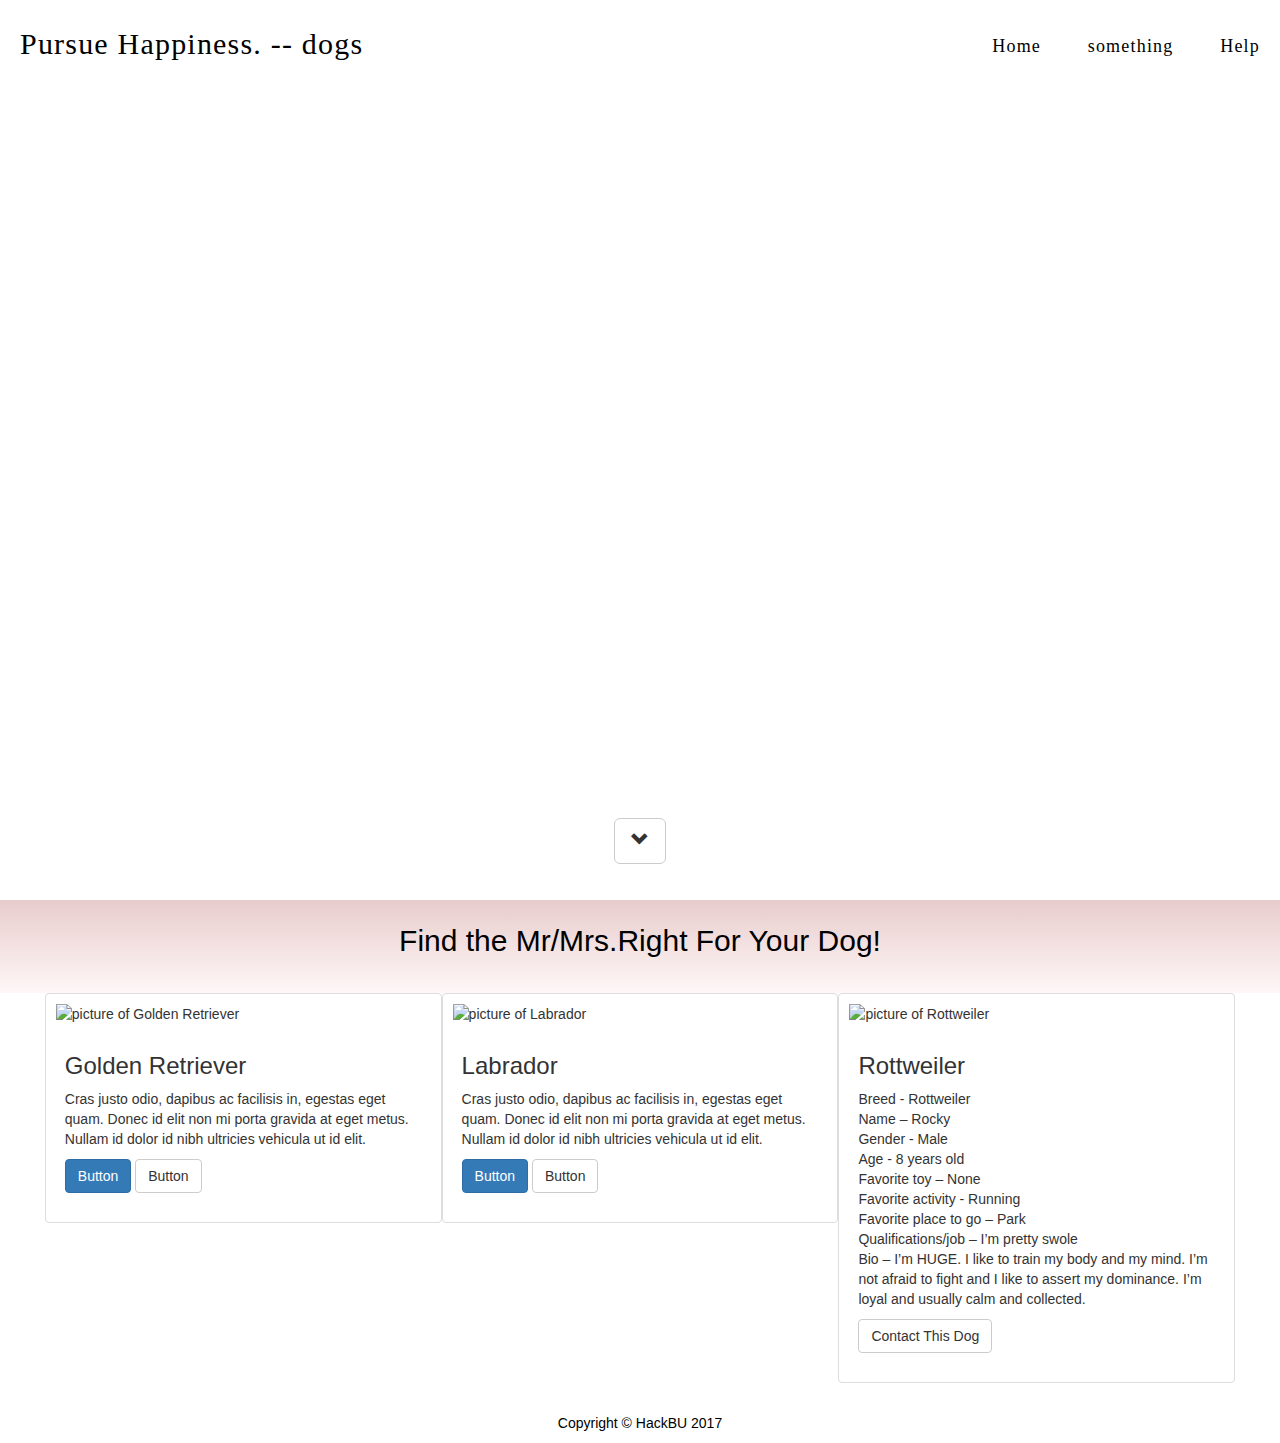
==== index.html @ c229ebac "modified" ====
<!DOCTYPE html>
<html lang="en">

<head>
	<meta http-equiv="X-UA-Compatible" content="IE=edge">
	<meta charset="utf-8">
	<meta name="viewport" content="width=device-width, initial-scale=1.0">
	<title>Dog</title>
	<meta name="description" content="Mating sites for dogs.">

	<link rel="stylesheet" href="main.css">

	<!-- Latest compiled and minified CSS -->
	<link rel="stylesheet" href="https://maxcdn.bootstrapcdn.com/bootstrap/3.3.7/css/bootstrap.min.css" integrity="sha384-BVYiiSIFeK1dGmJRAkycuHAHRg32OmUcww7on3RYdg4Va+PmSTsz/K68vbdEjh4u" crossorigin="anonymous">

	<!-- Optional theme -->
	<link rel="stylesheet" href="https://maxcdn.bootstrapcdn.com/bootstrap/3.3.7/css/bootstrap-theme.min.css" integrity="sha384-rHyoN1iRsVXV4nD0JutlnGaslCJuC7uwjduW9SVrLvRYooPp2bWYgmgJQIXwl/Sp" crossorigin="anonymous">

</head>

<body>
	<header class="header">
		<p class="subtitle">Pursue Happiness. -- dogs</p>

		<nav class="site-nav">
			<div class="links">
				<a href="#" class="page-link">Home</a>
				<a href="#" class="page-link">something</a>
				<a href="#" class="page-link">Help</a>
			</div>
		</nav>
		<div style="clear: both;"></div>

		<div class="empty"> </div>

		<div class="text-center but">
			<a href="#dogContent">
				<button type="button" class="btn btn-default btn-lg" aria-label="Left Align">
					<span class="glyphicon glyphicon-chevron-down"></span>
				</button>
			</a>

		</div>

	</header>


	<div class="center-transition">
		<p>Find the Mr/Mrs.Right For Your Dog!</p>
	</div>

	<div class="container-fluid" id="dogContent">
		<ul class="row list-style">
			<li class="col-sm-4 col-md-4 thumbnail">
				<img src="http://cubits.org/pets/pics/2010-02-17/mom2goldens/08da16.jpg" alt="picture of Golden Retriever">
				<div class="caption">
					<h3>Golden Retriever</h3>
					<p>Cras justo odio, dapibus ac facilisis in, egestas eget quam. Donec id elit non mi porta gravida at eget metus. Nullam id dolor id nibh ultricies vehicula ut id elit.</p>
					<p><a href="#" class="btn btn-primary" role="button">Button</a> <a href="#" class="btn btn-default" role="button">Button</a></p>
				</div>
			</li>

			<li class="col-sm-4 col-md-4 thumbnail">
				<img src="http://www.perrosamigos.com/Uploads/perrosamigos.com/ImagenesGrandes/perros-labrador-retriever.jpg" alt="picture of Labrador">
				<div class="caption">
					<h3>Labrador</h3>
					<p>Cras justo odio, dapibus ac facilisis in, egestas eget quam. Donec id elit non mi porta gravida at eget metus. Nullam id dolor id nibh ultricies vehicula ut id elit.</p>
					<p><a href="#" class="btn btn-primary" role="button">Button</a> <a href="#" class="btn btn-default" role="button">Button</a></p>
				</div>
			</li>

			<li class="col-sm-4 col-md-4 thumbnail">
				<img src="https://www.rover.com/blog/wp-content/uploads/2014/07/rottweiler_puppy.jpg" alt="picture of Rottweiler">
				<div class="caption">
					<h3>Rottweiler</h3>
					<p>Breed - Rottweiler
						<br> Name – Rocky
						<br> Gender - Male
						<br> Age - 8 years old
						<br> Favorite toy – None
						<br> Favorite activity - Running
						<br> Favorite place to go – Park
						<br> Qualifications/job – I’m pretty swole
						<br> Bio – I’m HUGE. I like to train my body and my mind. I’m not afraid to fight and I like to assert my dominance. I’m loyal and usually calm and collected.
					</p>
					<p><a href="#" class="btn btn-default" role="button">Contact This Dog</a></p>
				</div>
			</li>
		</ul>
	</div>






	<footer class="site-footer">
		<p>Copyright © HackBU 2017</p>
	</footer>




	<!-- Latest compiled and minified JavaScript -->
	<script src="https://maxcdn.bootstrapcdn.com/bootstrap/3.3.7/js/bootstrap.min.js" integrity="sha384-Tc5IQib027qvyjSMfHjOMaLkfuWVxZxUPnCJA7l2mCWNIpG9mGCD8wGNIcPD7Txa" crossorigin="anonymous"></script>
</body>

</html>
---- main.css ----
* {
    box-sizing: border-box;
}

header {
	background-image: url("assets/dog_background.jpg");
	height: 100vh;
	background-size: cover;
	max-width: 100%;
	max-height: auto;
}

.subtitle {
	font-family: helvectica;
	padding: 0px 0px 0px 20px;
	float: left;
	font-size: 30px;
	color: #000;
	letter-spacing: 1.2px;
	line-height: 88px;
}

.site-nav {
	font-size: 24px;
	float: right;
	line-height: 88px;
}

.site-nav .page-link {
	font-family: helvectica;
	margin: 20px;
	font-size: 18px;
	color: #000;
	letter-spacing: 1.2px;
}
.empty {
	height: 80vh;
}


.center-transition {
	max-width: 100%;
	padding: 20px;
	background: #e8cccc;
	/* For browsers that do not support gradients */
	background: -webkit-linear-gradient(#e8cccc, #fff7f7);
	/* For Safari 5.1 to 6.0 */
	background: -o-linear-gradient(#e8cccc, #fff7f7);
	/* For Opera 11.1 to 12.0 */
	background: -moz-linear-gradient(#e8cccc, #fff7f7);
	/* For Firefox 3.6 to 15 */
	background: linear-gradient(#e8cccc, #fff7f7);
	/* Standard syntax */
}

.center-transition p {
	font-family: helvetica;
	text-align: center;
	font-size: 30px;
	color: #000;
}

.list-style {
	list-style: none;
	padding: 0;
}
.list-style li {
	padding: 10px;
}

#dogContent {
	margin: auto;
	max-width: 93%;
}




.site-footer p {
	color: #000;
	text-align: center;
}
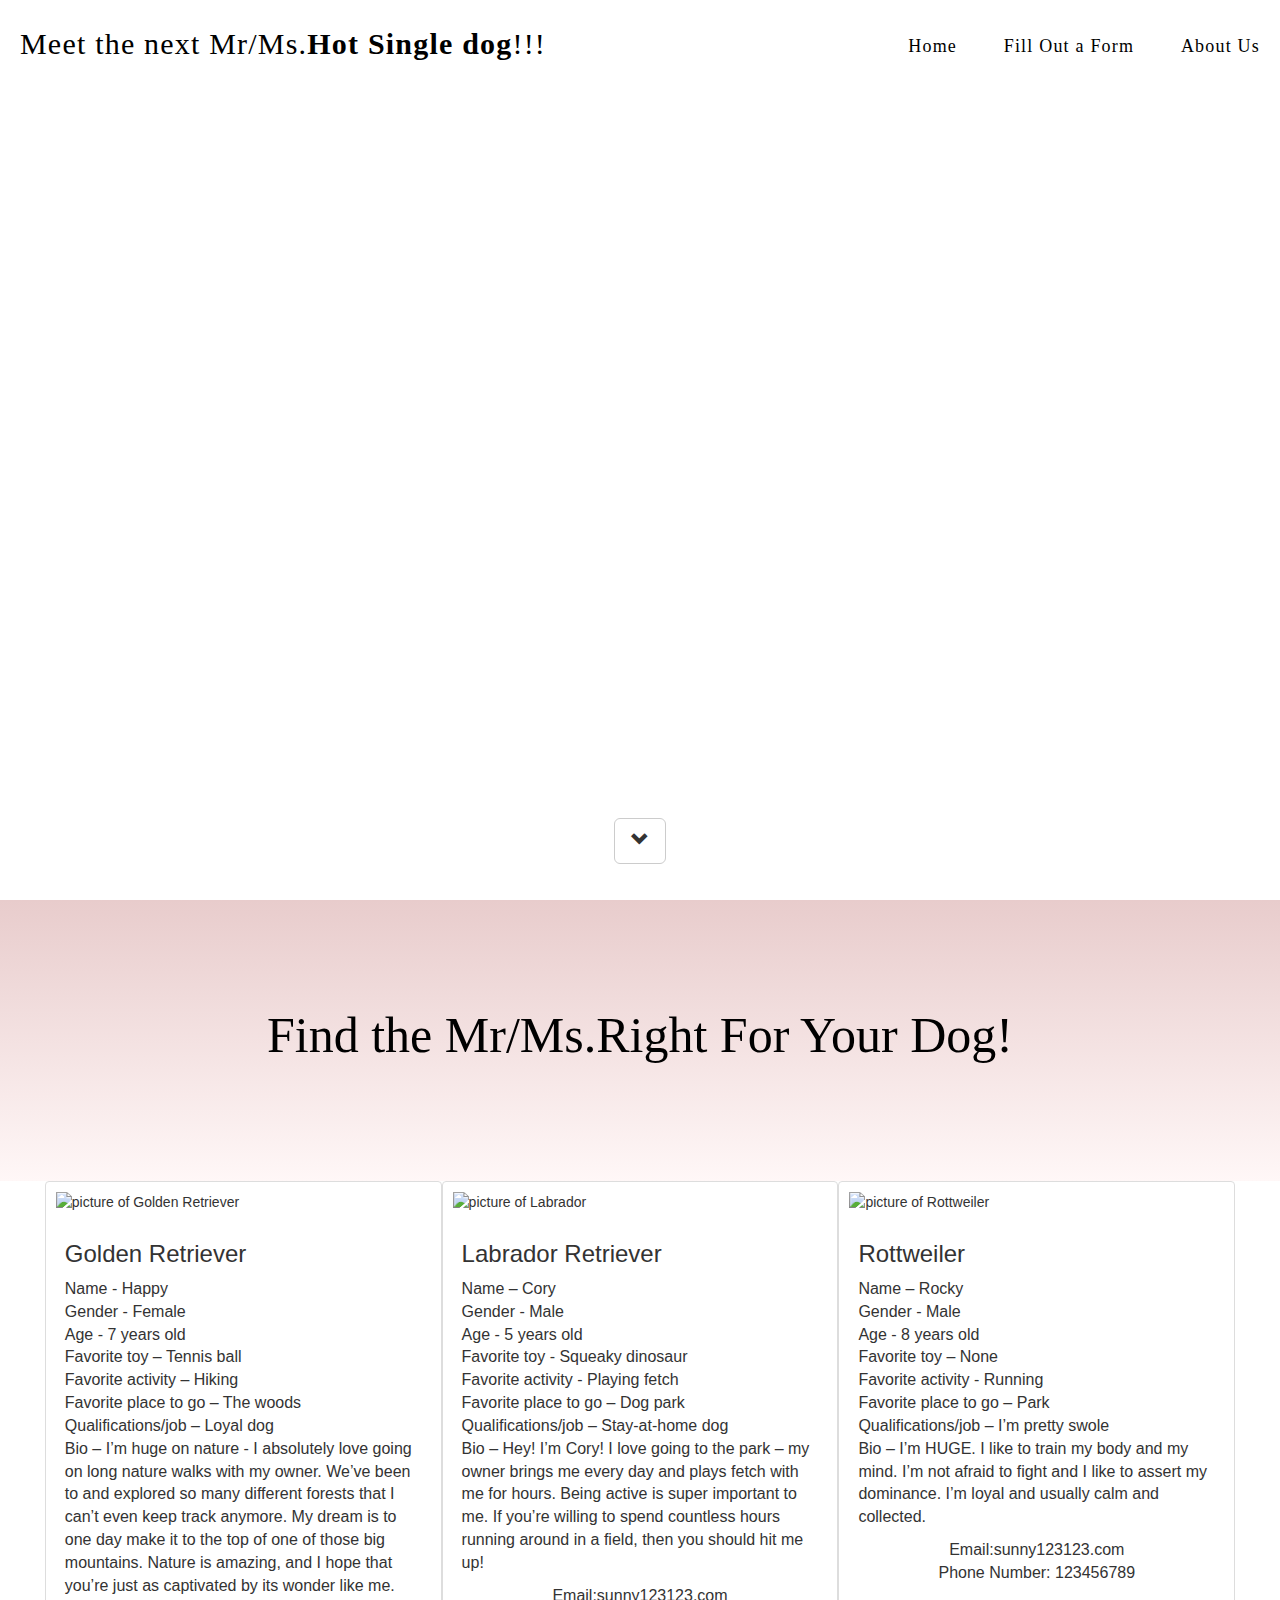
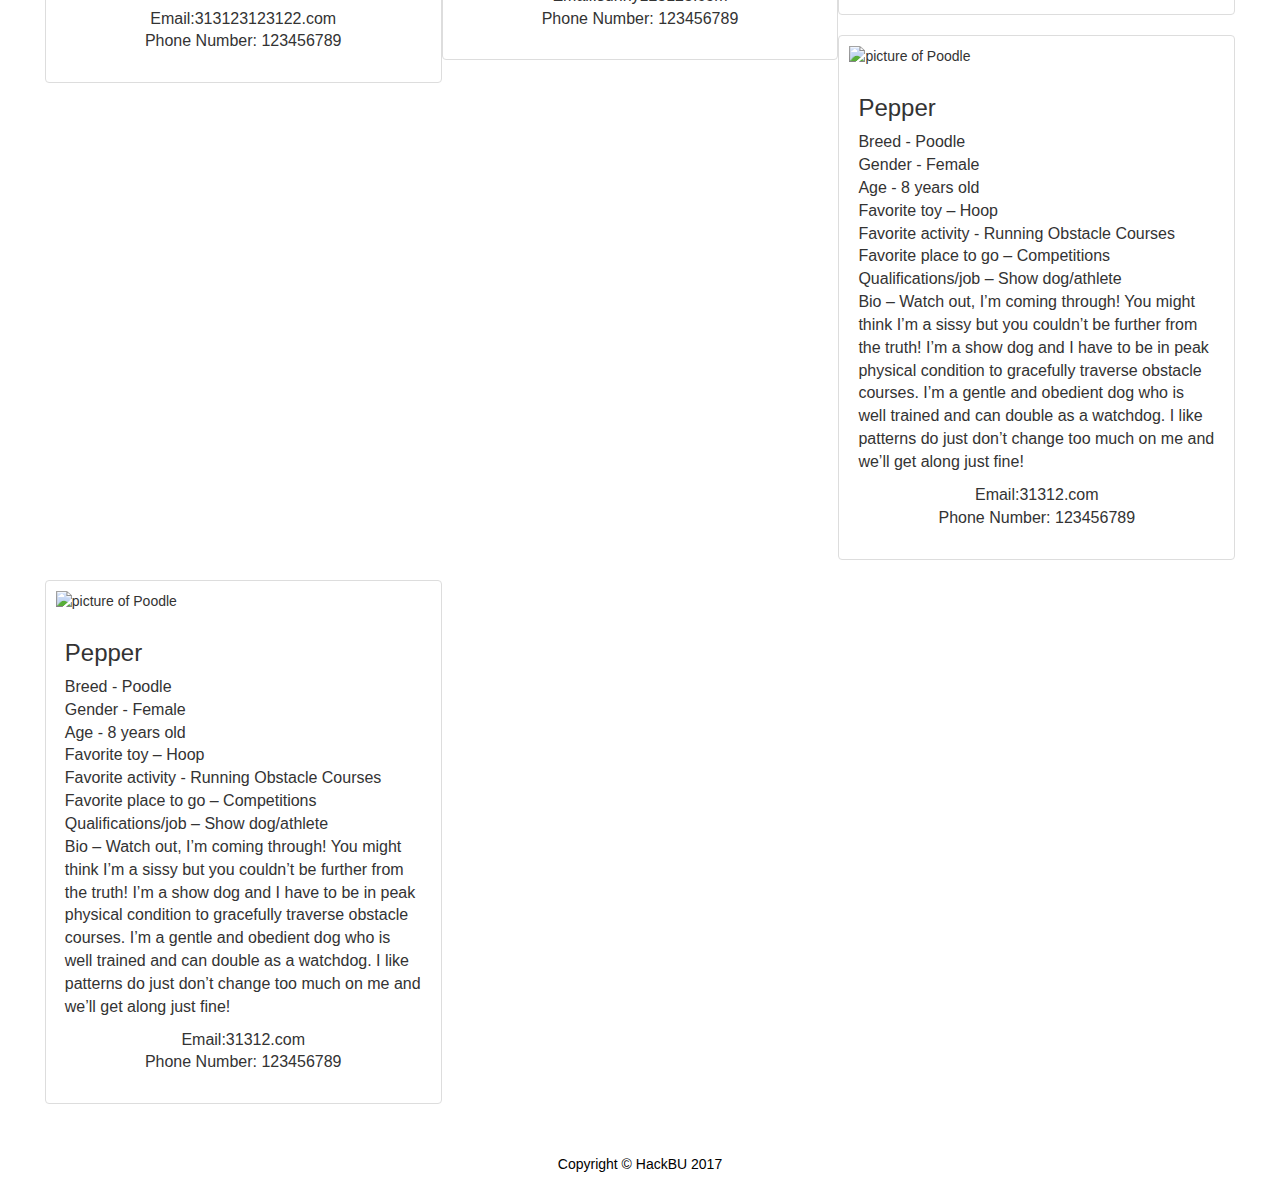
==== commit 795defd6: "form and about us" ====
--- a/index.html
+++ b/index.html
@@ -20,16 +20,16 @@
 
 <body>
 	<header class="header">
-		<p class="subtitle">Pursue Happiness. -- dogs</p>
-
+	<p class="subtitle">Meet the next Mr/Ms.<strong>Hot Single dog</strong>!!!</p>
 		<nav class="site-nav">
 			<div class="links">
 				<a href="#" class="page-link">Home</a>
-				<a href="#" class="page-link">something</a>
-				<a href="#" class="page-link">Help</a>
+				<a href="form.html" class="page-link">Fill Out a Form</a>
+				<a href="about.html" class="page-link">About Us</a>
 			</div>
 		</nav>
 		<div style="clear: both;"></div>
+		
 
 		<div class="empty"> </div>
 
@@ -46,7 +46,7 @@
 
 
 	<div class="center-transition">
-		<p>Find the Mr/Mrs.Right For Your Dog!</p>
+		<p>Find the Mr/Ms.Right For Your Dog!</p>
 	</div>
 
 	<div class="container-fluid" id="dogContent">
@@ -55,17 +55,40 @@
 				<img src="http://cubits.org/pets/pics/2010-02-17/mom2goldens/08da16.jpg" alt="picture of Golden Retriever">
 				<div class="caption">
 					<h3>Golden Retriever</h3>
-					<p>Cras justo odio, dapibus ac facilisis in, egestas eget quam. Donec id elit non mi porta gravida at eget metus. Nullam id dolor id nibh ultricies vehicula ut id elit.</p>
-					<p><a href="#" class="btn btn-primary" role="button">Button</a> <a href="#" class="btn btn-default" role="button">Button</a></p>
+					<p>Name - Happy <br>
+					Gender - Female <br>
+					Age - 7 years old <br>
+					Favorite toy – Tennis ball <br>
+					Favorite activity – Hiking <br>
+					Favorite place to go – The woods <br>
+					Qualifications/job – Loyal dog <br>
+					Bio – I’m huge on nature - I absolutely love going on long nature walks with my owner.  We’ve been to and explored so many different forests that I can’t even keep track anymore.  My dream is to one day make it to the top of one of those big mountains.  Nature is amazing, and I hope that you’re just as captivated by its wonder like me. <br>
+					</p>
+					<p class="contactInfo">
+						Email:313123123122.com <br>
+						Phone Number: 123456789 <br>
+					</p>
+
 				</div>
 			</li>
 
 			<li class="col-sm-4 col-md-4 thumbnail">
 				<img src="http://www.perrosamigos.com/Uploads/perrosamigos.com/ImagenesGrandes/perros-labrador-retriever.jpg" alt="picture of Labrador">
 				<div class="caption">
-					<h3>Labrador</h3>
-					<p>Cras justo odio, dapibus ac facilisis in, egestas eget quam. Donec id elit non mi porta gravida at eget metus. Nullam id dolor id nibh ultricies vehicula ut id elit.</p>
-					<p><a href="#" class="btn btn-primary" role="button">Button</a> <a href="#" class="btn btn-default" role="button">Button</a></p>
+					<h3>Labrador Retriever</h3>
+					<p>Name – Cory <br>
+					Gender - Male <br>
+					Age - 5 years old <br>
+					Favorite toy - Squeaky dinosaur <br>
+					Favorite activity - Playing fetch <br>
+					Favorite place to go – Dog park <br>
+					Qualifications/job – Stay-at-home dog <br>
+					Bio – Hey!  I’m Cory!  I love going to the park – my owner brings me every day and plays fetch with me for hours.  Being active is super important to me.  If you’re willing to spend countless hours running around in a field, then you should hit me up! <br>
+					</p>
+					<p class="contactInfo">
+						Email:sunny123123.com <br>
+						Phone Number: 123456789 <br>
+					</p>
 				</div>
 			</li>
 
@@ -73,19 +96,67 @@
 				<img src="https://www.rover.com/blog/wp-content/uploads/2014/07/rottweiler_puppy.jpg" alt="picture of Rottweiler">
 				<div class="caption">
 					<h3>Rottweiler</h3>
-					<p>Breed - Rottweiler
-						<br> Name – Rocky
-						<br> Gender - Male
-						<br> Age - 8 years old
-						<br> Favorite toy – None
-						<br> Favorite activity - Running
-						<br> Favorite place to go – Park
-						<br> Qualifications/job – I’m pretty swole
-						<br> Bio – I’m HUGE. I like to train my body and my mind. I’m not afraid to fight and I like to assert my dominance. I’m loyal and usually calm and collected.
+
+					<p>Name – Rocky <br>
+					Gender - Male <br>
+					Age - 8 years old <br>
+					Favorite toy – None <br>
+					Favorite activity - Running <br>
+					Favorite place to go – Park <br>
+					Qualifications/job – I’m pretty swole <br>
+					Bio – I’m HUGE. I like to train my body and my mind. I’m not afraid to fight and I like to assert my dominance. I’m loyal and usually calm and collected. <br>
 					</p>
-					<p><a href="#" class="btn btn-default" role="button">Contact This Dog</a></p>
+					
+					<p class="contactInfo">
+						Email:sunny123123.com <br>
+						Phone Number: 123456789 <br>
+					</p>
+				</div>
+				
+			</li>
+			
+			<li class="col-sm-4 col-md-4 thumbnail">
+				<img src="https://s-media-cache-ak0.pinimg.com/originals/1d/28/1f/1d281f063d6969f267375cc4100c6e5c.jpg" alt="picture of Poodle">
+				<div class="caption">
+					<h3>Pepper</h3>
+					<p>	Breed - Poodle <br>
+					Gender - Female <br>
+					Age - 8 years old <br>
+					Favorite toy – Hoop <br>
+					Favorite activity - Running Obstacle Courses <br>
+					Favorite place to go – Competitions <br>
+					Qualifications/job – Show dog/athlete <br>
+					Bio – Watch out, I’m coming through! You might think I’m a sissy but you couldn’t be further from the truth! I’m a show dog and I have to be in peak physical condition to gracefully traverse obstacle courses. I’m a gentle and obedient dog who is well trained and can double as a watchdog. I like patterns do just don’t change too much on me and we’ll get along just fine!
+					</p>
+					<p class="contactInfo">
+						Email:31312.com <br>
+						Phone Number: 123456789 <br>
+					</p>
+				
 				</div>
 			</li>
+			
+						<li class="col-sm-4 col-md-4 thumbnail">
+				<img src="https://s-media-cache-ak0.pinimg.com/originals/1d/28/1f/1d281f063d6969f267375cc4100c6e5c.jpg" alt="picture of Poodle">
+				<div class="caption">
+					<h3>Pepper</h3>
+					<p>	Breed - Poodle <br>
+					Gender - Female <br>
+					Age - 8 years old <br>
+					Favorite toy – Hoop <br>
+					Favorite activity - Running Obstacle Courses <br>
+					Favorite place to go – Competitions <br>
+					Qualifications/job – Show dog/athlete <br>
+					Bio – Watch out, I’m coming through! You might think I’m a sissy but you couldn’t be further from the truth! I’m a show dog and I have to be in peak physical condition to gracefully traverse obstacle courses. I’m a gentle and obedient dog who is well trained and can double as a watchdog. I like patterns do just don’t change too much on me and we’ll get along just fine!
+					</p>
+					<p class="contactInfo">
+						Email:31312.com <br>
+						Phone Number: 123456789 <br>
+					</p>
+				</div>
+			</li>
+			
+			
 		</ul>
 	</div>
 
@@ -99,10 +170,8 @@
 	</footer>
 
 
-
-
 	<!-- Latest compiled and minified JavaScript -->
 	<script src="https://maxcdn.bootstrapcdn.com/bootstrap/3.3.7/js/bootstrap.min.js" integrity="sha384-Tc5IQib027qvyjSMfHjOMaLkfuWVxZxUPnCJA7l2mCWNIpG9mGCD8wGNIcPD7Txa" crossorigin="anonymous"></script>
 </body>
 
-</html>+</html>
--- a/main.css
+++ b/main.css
@@ -40,7 +40,7 @@
 
 .center-transition {
 	max-width: 100%;
-	padding: 20px;
+	padding: 100px;
 	background: #e8cccc;
 	/* For browsers that do not support gradients */
 	background: -webkit-linear-gradient(#e8cccc, #fff7f7);
@@ -54,9 +54,9 @@
 }
 
 .center-transition p {
-	font-family: helvetica;
+	font-family: helvectica;
 	text-align: center;
-	font-size: 30px;
+	font-size: 50px;
 	color: #000;
 }
 
@@ -72,11 +72,18 @@
 	margin: auto;
 	max-width: 93%;
 }
+.caption p{
+	font-size: 16px;
+}
+.contactInfo {
+	text-align: center;
+}
 
 
 
 
 .site-footer p {
+	padding: 20px;
 	color: #000;
 	text-align: center;
 }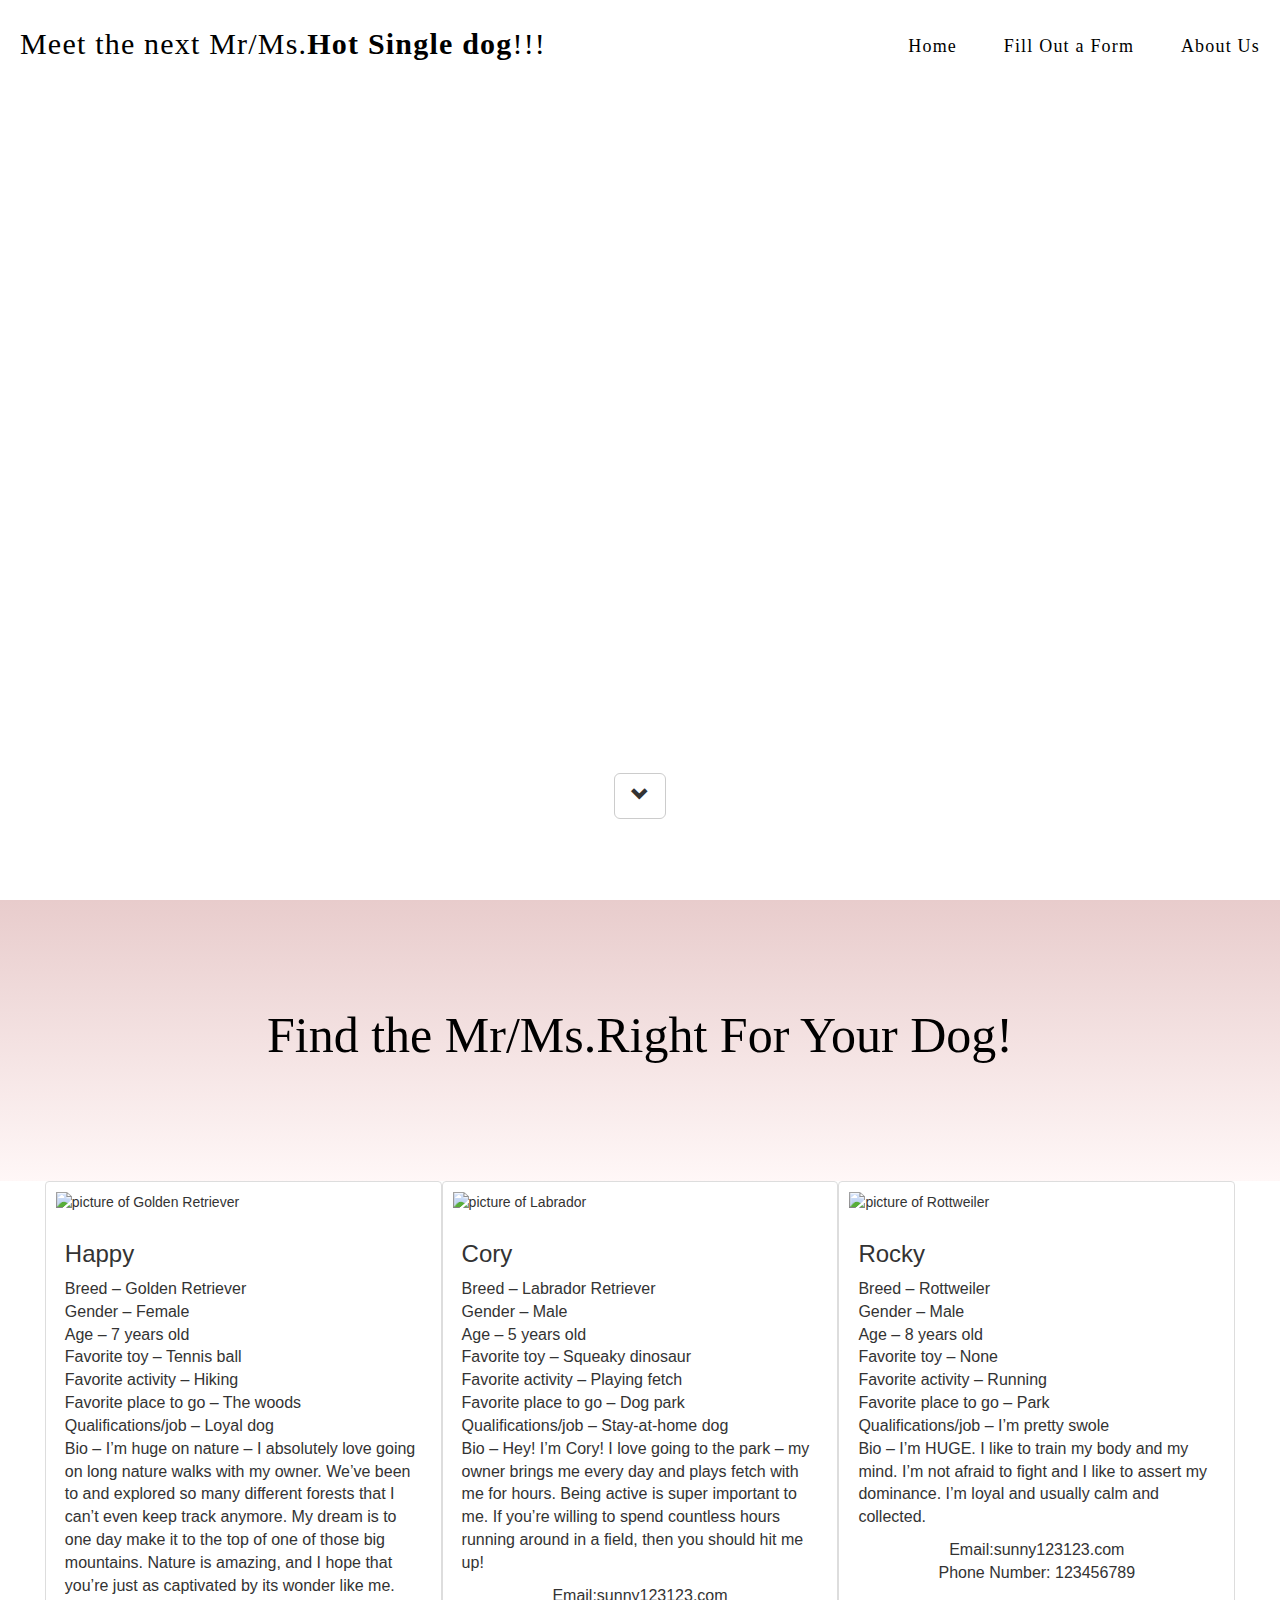
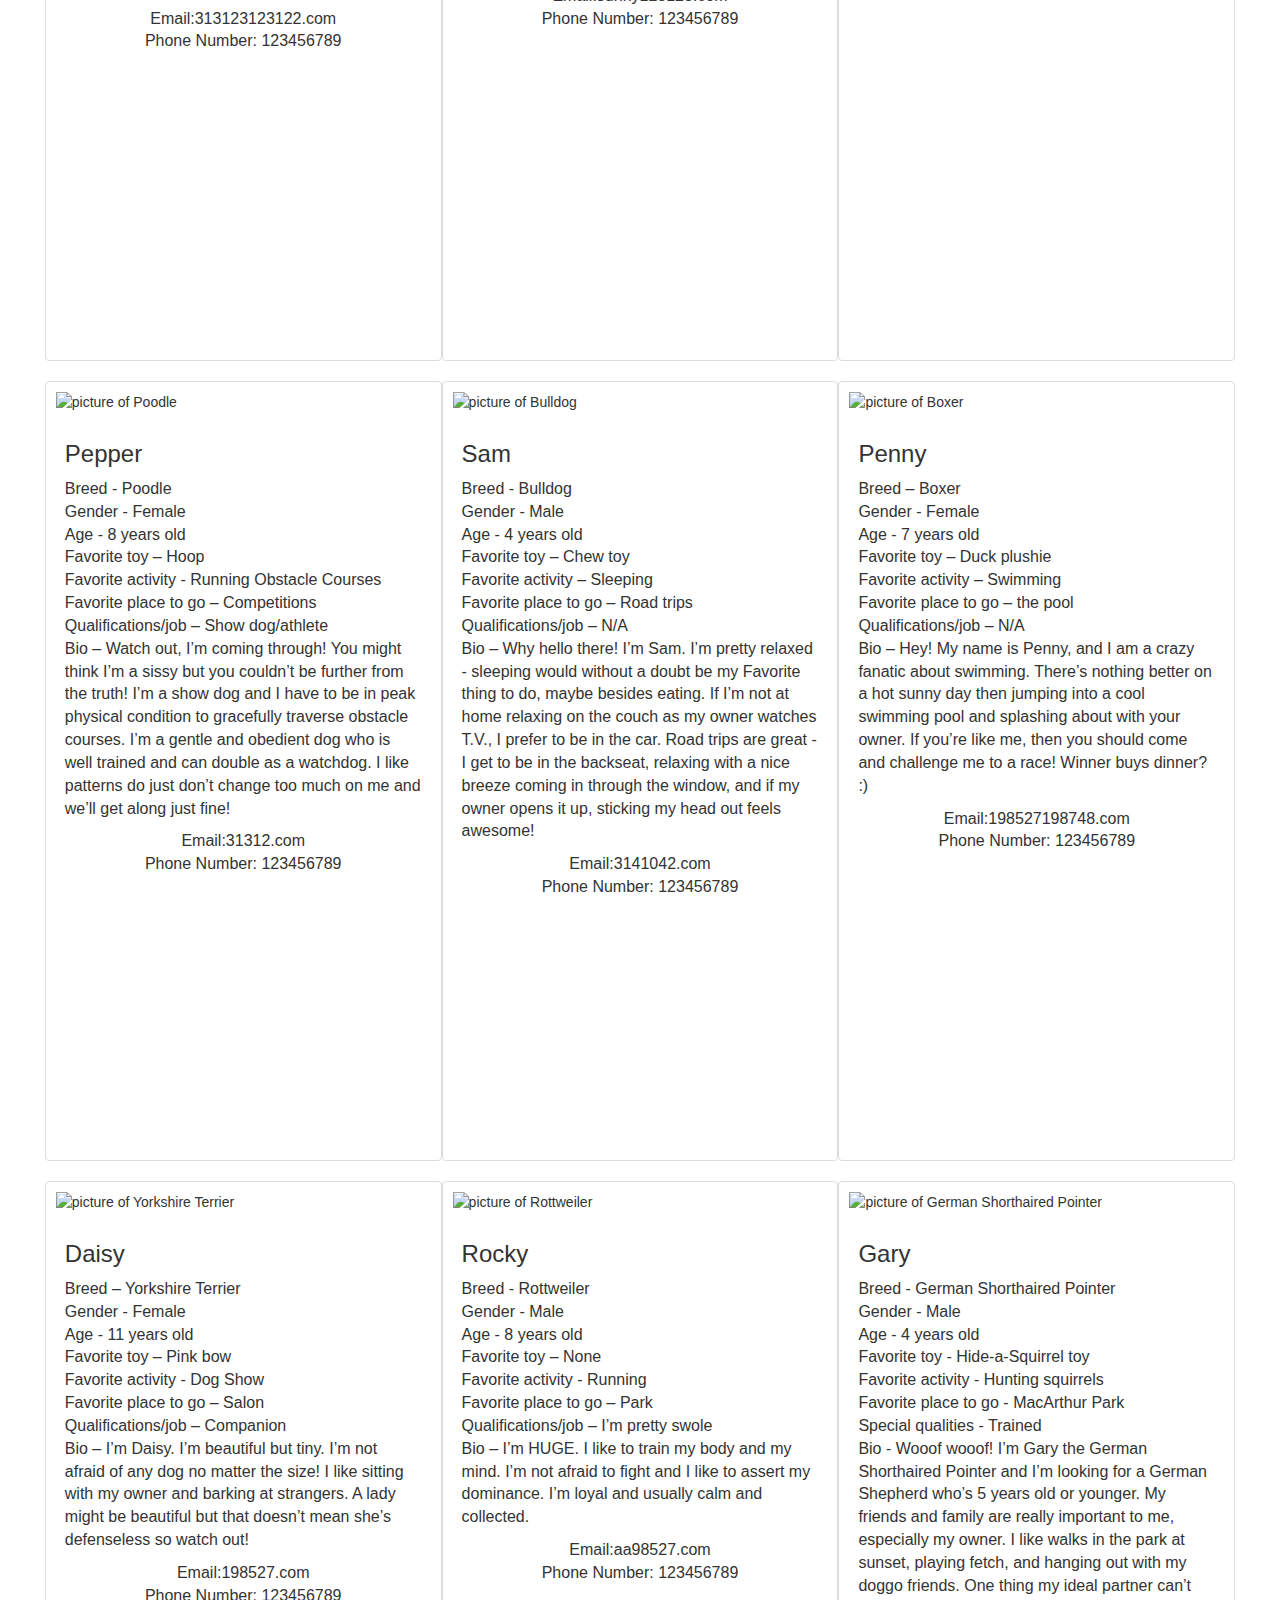
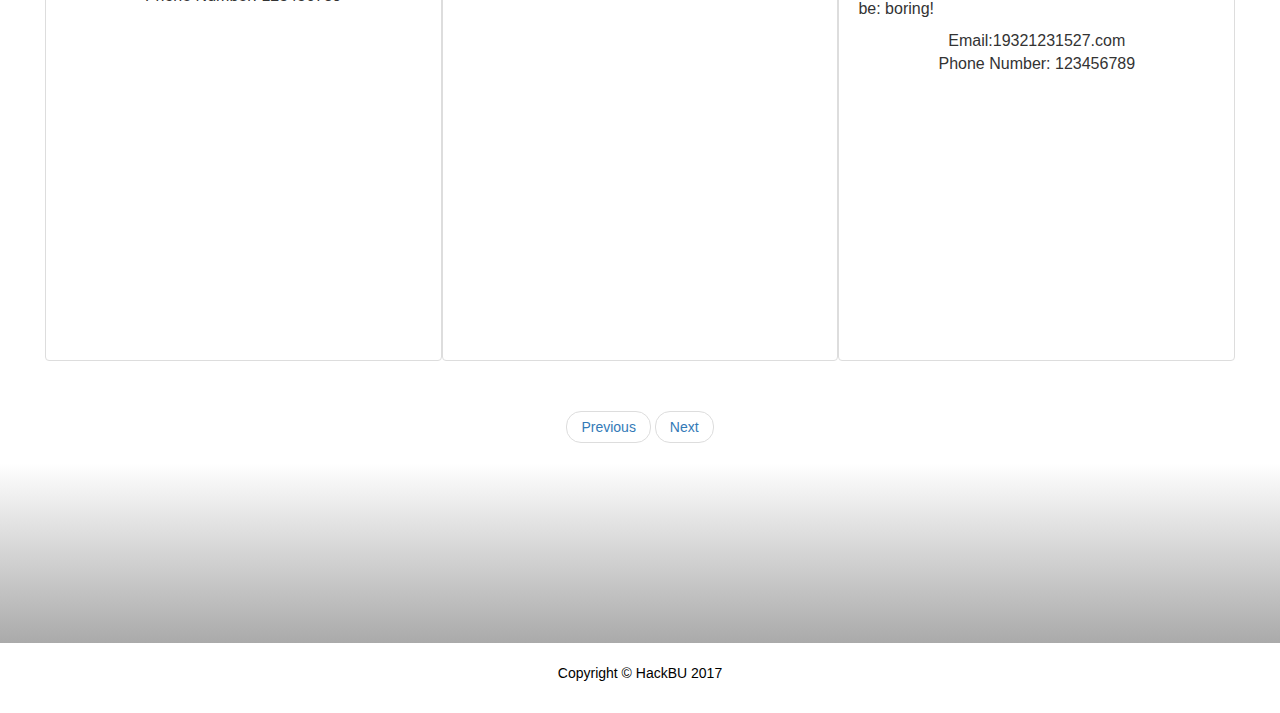
==== commit 11902f67: "1:19" ====
--- a/index.html
+++ b/index.html
@@ -20,7 +20,7 @@
 
 <body>
 	<header class="header">
-	<p class="subtitle">Meet the next Mr/Ms.<strong>Hot Single dog</strong>!!!</p>
+		<p class="subtitle">Meet the next Mr/Ms.<strong>Hot Single dog</strong>!!!</p>
 		<nav class="site-nav">
 			<div class="links">
 				<a href="#" class="page-link">Home</a>
@@ -29,44 +29,46 @@
 			</div>
 		</nav>
 		<div style="clear: both;"></div>
-		
+
 
 		<div class="empty"> </div>
 
 		<div class="text-center but">
-			<a href="#dogContent">
+			<a href="#main_trans">
 				<button type="button" class="btn btn-default btn-lg" aria-label="Left Align">
 					<span class="glyphicon glyphicon-chevron-down"></span>
 				</button>
 			</a>
-
 		</div>
 
 	</header>
 
 
-	<div class="center-transition">
+	<div class="center-transition" id="main_trans">
 		<p>Find the Mr/Ms.Right For Your Dog!</p>
 	</div>
 
 	<div class="container-fluid" id="dogContent">
 		<ul class="row list-style">
-			<li class="col-sm-4 col-md-4 thumbnail">
+			<li class="col-sm-4 col-md-4 
+			thumbnail">
 				<img src="http://cubits.org/pets/pics/2010-02-17/mom2goldens/08da16.jpg" alt="picture of Golden Retriever">
 				<div class="caption">
-					<h3>Golden Retriever</h3>
-					<p>Name - Happy <br>
-					Gender - Female <br>
-					Age - 7 years old <br>
-					Favorite toy – Tennis ball <br>
-					Favorite activity – Hiking <br>
-					Favorite place to go – The woods <br>
-					Qualifications/job – Loyal dog <br>
-					Bio – I’m huge on nature - I absolutely love going on long nature walks with my owner.  We’ve been to and explored so many different forests that I can’t even keep track anymore.  My dream is to one day make it to the top of one of those big mountains.  Nature is amazing, and I hope that you’re just as captivated by its wonder like me. <br>
-					</p>
-					<p class="contactInfo">
-						Email:313123123122.com <br>
-						Phone Number: 123456789 <br>
+					<h3>Happy</h3>
+					<p>Breed – Golden Retriever
+						<br> Gender – Female
+						<br> Age – 7 years old
+						<br> Favorite toy – Tennis ball
+						<br> Favorite activity – Hiking
+						<br> Favorite place to go – The woods
+						<br> Qualifications/job – Loyal dog
+						<br> Bio – I’m huge on nature – I absolutely love going on long nature walks with my owner. We’ve been to and explored so many different forests that I can’t even keep track anymore. My dream is to one day make it to the top of one of those big mountains. Nature is amazing, and I hope that you’re just as captivated by its wonder like me.
+						<br>
+					</p>
+					<p class="contactInfo">
+						Email:313123123122.com
+						<br> Phone Number: 123456789
+						<br>
 					</p>
 
 				</div>
@@ -75,19 +77,21 @@
 			<li class="col-sm-4 col-md-4 thumbnail">
 				<img src="http://www.perrosamigos.com/Uploads/perrosamigos.com/ImagenesGrandes/perros-labrador-retriever.jpg" alt="picture of Labrador">
 				<div class="caption">
-					<h3>Labrador Retriever</h3>
-					<p>Name – Cory <br>
-					Gender - Male <br>
-					Age - 5 years old <br>
-					Favorite toy - Squeaky dinosaur <br>
-					Favorite activity - Playing fetch <br>
-					Favorite place to go – Dog park <br>
-					Qualifications/job – Stay-at-home dog <br>
-					Bio – Hey!  I’m Cory!  I love going to the park – my owner brings me every day and plays fetch with me for hours.  Being active is super important to me.  If you’re willing to spend countless hours running around in a field, then you should hit me up! <br>
-					</p>
-					<p class="contactInfo">
-						Email:sunny123123.com <br>
-						Phone Number: 123456789 <br>
+					<h3>Cory</h3>
+					<p>Breed – Labrador Retriever
+						<br> Gender – Male
+						<br> Age – 5 years old
+						<br> Favorite toy – Squeaky dinosaur
+						<br> Favorite activity – Playing fetch
+						<br> Favorite place to go – Dog park
+						<br> Qualifications/job – Stay-at-home dog
+						<br> Bio – Hey! I’m Cory! I love going to the park – my owner brings me every day and plays fetch with me for hours. Being active is super important to me. If you’re willing to spend countless hours running around in a field, then you should hit me up!
+						<br>
+					</p>
+					<p class="contactInfo">
+						Email:sunny123123.com
+						<br> Phone Number: 123456789
+						<br>
 					</p>
 				</div>
 			</li>
@@ -95,73 +99,188 @@
 			<li class="col-sm-4 col-md-4 thumbnail">
 				<img src="https://www.rover.com/blog/wp-content/uploads/2014/07/rottweiler_puppy.jpg" alt="picture of Rottweiler">
 				<div class="caption">
-					<h3>Rottweiler</h3>
-
-					<p>Name – Rocky <br>
-					Gender - Male <br>
-					Age - 8 years old <br>
-					Favorite toy – None <br>
-					Favorite activity - Running <br>
-					Favorite place to go – Park <br>
-					Qualifications/job – I’m pretty swole <br>
-					Bio – I’m HUGE. I like to train my body and my mind. I’m not afraid to fight and I like to assert my dominance. I’m loyal and usually calm and collected. <br>
-					</p>
-					
-					<p class="contactInfo">
-						Email:sunny123123.com <br>
-						Phone Number: 123456789 <br>
-					</p>
-				</div>
-				
-			</li>
-			
+					<h3>Rocky</h3>
+					<p>Breed – Rottweiler
+						<br> Gender – Male
+						<br> Age – 8 years old
+						<br> Favorite toy – None
+						<br> Favorite activity – Running
+						<br> Favorite place to go – Park
+						<br> Qualifications/job – I’m pretty swole
+						<br> Bio – I’m HUGE. I like to train my body and my mind. I’m not afraid to fight and I like to assert my dominance. I’m loyal and usually calm and collected.
+						<br>
+					</p>
+
+					<p class="contactInfo">
+						Email:sunny123123.com
+						<br> Phone Number: 123456789
+						<br>
+					</p>
+				</div>
+
+			</li>
+
 			<li class="col-sm-4 col-md-4 thumbnail">
 				<img src="https://s-media-cache-ak0.pinimg.com/originals/1d/28/1f/1d281f063d6969f267375cc4100c6e5c.jpg" alt="picture of Poodle">
 				<div class="caption">
 					<h3>Pepper</h3>
-					<p>	Breed - Poodle <br>
-					Gender - Female <br>
-					Age - 8 years old <br>
-					Favorite toy – Hoop <br>
-					Favorite activity - Running Obstacle Courses <br>
-					Favorite place to go – Competitions <br>
-					Qualifications/job – Show dog/athlete <br>
-					Bio – Watch out, I’m coming through! You might think I’m a sissy but you couldn’t be further from the truth! I’m a show dog and I have to be in peak physical condition to gracefully traverse obstacle courses. I’m a gentle and obedient dog who is well trained and can double as a watchdog. I like patterns do just don’t change too much on me and we’ll get along just fine!
-					</p>
-					<p class="contactInfo">
-						Email:31312.com <br>
-						Phone Number: 123456789 <br>
-					</p>
-				
-				</div>
-			</li>
-			
-						<li class="col-sm-4 col-md-4 thumbnail">
-				<img src="https://s-media-cache-ak0.pinimg.com/originals/1d/28/1f/1d281f063d6969f267375cc4100c6e5c.jpg" alt="picture of Poodle">
-				<div class="caption">
-					<h3>Pepper</h3>
-					<p>	Breed - Poodle <br>
-					Gender - Female <br>
-					Age - 8 years old <br>
-					Favorite toy – Hoop <br>
-					Favorite activity - Running Obstacle Courses <br>
-					Favorite place to go – Competitions <br>
-					Qualifications/job – Show dog/athlete <br>
-					Bio – Watch out, I’m coming through! You might think I’m a sissy but you couldn’t be further from the truth! I’m a show dog and I have to be in peak physical condition to gracefully traverse obstacle courses. I’m a gentle and obedient dog who is well trained and can double as a watchdog. I like patterns do just don’t change too much on me and we’ll get along just fine!
-					</p>
-					<p class="contactInfo">
-						Email:31312.com <br>
-						Phone Number: 123456789 <br>
-					</p>
-				</div>
-			</li>
-			
-			
+					<p> Breed - Poodle
+						<br> Gender - Female
+						<br> Age - 8 years old
+						<br> Favorite toy – Hoop
+						<br> Favorite activity - Running Obstacle Courses
+						<br> Favorite place to go – Competitions
+						<br> Qualifications/job – Show dog/athlete
+						<br> Bio – Watch out, I’m coming through! You might think I’m a sissy but you couldn’t be further from the truth! I’m a show dog and I have to be in peak physical condition to gracefully traverse obstacle courses. I’m a gentle and obedient dog who is well trained and can double as a watchdog. I like patterns do just don’t change too much on me and we’ll get along just fine!
+					</p>
+					<p class="contactInfo">
+						Email:31312.com
+						<br> Phone Number: 123456789
+						<br>
+					</p>
+
+				</div>
+			</li>
+
+			<li class="col-sm-4 col-md-4 thumbnail">
+				<img src="http://gomezbulldogs.com/yahoo_site_admin/assets/images/bulldog_2.147121558_large.jpg" alt="picture of Bulldog">
+
+				<div class="caption">
+					<h3>Sam</h3>
+					<p>
+						Breed - Bulldog
+						<br> Gender - Male
+						<br> Age - 4 years old
+						<br> Favorite toy – Chew toy
+						<br> Favorite activity – Sleeping
+						<br> Favorite place to go – Road trips
+						<br> Qualifications/job – N/A
+						<br> Bio – Why hello there! I’m Sam. I’m pretty relaxed - sleeping would without a doubt be my Favorite thing to do, maybe besides eating. If I’m not at home relaxing on the couch as my owner watches T.V., I prefer to be in the car. Road trips are great - I get to be in the backseat, relaxing with a nice breeze coming in through the window, and if my owner opens it up, sticking my head out feels awesome!
+
+
+					</p>
+					<p class="contactInfo">
+						Email:3141042.com
+						<br> Phone Number: 123456789
+						<br>
+					</p>
+
+				</div>
+			</li>
+
+			<li class="col-sm-4 col-md-4 thumbnail">
+
+				<img src="http://s3-us-west-2.amazonaws.com/luckypuppy-site/wp-content/uploads/2016/03/09171838/Winston-800x600.jpg" alt="picture of Boxer">
+				<div class="caption">
+					<h3>Penny</h3>
+					<p>
+						Breed – Boxer
+						<br> Gender - Female
+						<br> Age - 7 years old
+						<br> Favorite toy – Duck plushie
+						<br> Favorite activity – Swimming
+						<br> Favorite place to go – the pool
+						<br> Qualifications/job – N/A
+						<br> Bio – Hey! My name is Penny, and I am a crazy fanatic about swimming. There’s nothing better on a hot sunny day then jumping into a cool swimming pool and splashing about with your owner. If you’re like me, then you should come and challenge me to a race! Winner buys dinner? :)
+
+					</p>
+					<p class="contactInfo">
+						Email:198527198748.com
+						<br> Phone Number: 123456789
+						<br>
+					</p>
+
+				</div>
+			</li>
+
+			<li class="col-sm-4 col-md-4 thumbnail">
+				<img src="http://elelur.com/data_images/dog-breeds/yorkshire-terrier/yorkshire-terrier-07.jpg
+" alt="picture of Yorkshire Terrier">
+				<div class="caption">
+					<h3>Daisy</h3>
+					<p>
+						Breed – Yorkshire Terrier
+						<br> Gender - Female
+						<br> Age - 11 years old
+						<br> Favorite toy – Pink bow
+						<br> Favorite activity - Dog Show
+						<br> Favorite place to go – Salon
+						<br> Qualifications/job – Companion
+						<br> Bio – I’m Daisy. I’m beautiful but tiny. I’m not afraid of any dog no matter the size! I like sitting with my owner and barking at strangers. A lady might be beautiful but that doesn’t mean she’s defenseless so watch out!
+						<br>
+					</p>
+					<p class="contactInfo">
+						Email:198527.com
+						<br> Phone Number: 123456789
+						<br>
+					</p>
+				</div>
+			</li>
+
+			<li class="col-sm-4 col-md-4 thumbnail">
+				<img src="https://www.rover.com/blog/wp-content/uploads/2014/07/rottweiler_puppy.jpg
+" alt="picture of Rottweiler">
+				<div class="caption">
+					<h3>Rocky</h3>
+					<p>
+						Breed - Rottweiler
+						<br> Gender - Male
+						<br> Age - 8 years old
+						<br> Favorite toy – None
+						<br> Favorite activity - Running
+						<br> Favorite place to go – Park
+						<br> Qualifications/job – I’m pretty swole
+						<br> Bio – I’m HUGE. I like to train my body and my mind. I’m not afraid to fight and I like to assert my dominance. I’m loyal and usually calm and collected.
+
+					</p>
+					<p class="contactInfo">
+						Email:aa98527.com
+						<br> Phone Number: 123456789
+						<br>
+					</p>
+
+				</div>
+			</li>
+
+			<li class="col-sm-4 col-md-4 thumbnail">
+				<img src="http://cdn.akc.org/content/hero/gsp_header.jpg
+" alt="picture of German Shorthaired Pointer">
+				<div class="caption">
+					<h3>Gary</h3>
+					<p>
+						Breed - German Shorthaired Pointer
+						<br> Gender - Male
+						<br> Age - 4 years old
+						<br> Favorite toy - Hide-a-Squirrel toy
+						<br> Favorite activity - Hunting squirrels
+						<br> Favorite place to go - MacArthur Park
+						<br> Special qualities - Trained
+						<br> Bio - Wooof wooof! I’m Gary the German Shorthaired Pointer and I’m looking for a German Shepherd who’s 5 years old or younger. My friends and family are really important to me, especially my owner. I like walks in the park at sunset, playing fetch, and hanging out with my doggo friends. One thing my ideal partner can’t be: boring!
+						<br>
+					</p>
+					<p class="contactInfo">
+						Email:19321231527.com
+						<br> Phone Number: 123456789
+						<br>
+					</p>
+
+				</div>
+			</li>
+
+
+
+
 		</ul>
 	</div>
 
-
-
+	<nav aria-label="footer-nav">
+	  <ul class="pager">
+		<li><a href="#">Previous</a></li>
+		<li><a href="#">Next</a></li>
+	  </ul>
+	</nav>
+	<div class="footerEmpty">
+	</div>
 
 
 
@@ -169,9 +288,8 @@
 		<p>Copyright © HackBU 2017</p>
 	</footer>
 
-
 	<!-- Latest compiled and minified JavaScript -->
 	<script src="https://maxcdn.bootstrapcdn.com/bootstrap/3.3.7/js/bootstrap.min.js" integrity="sha384-Tc5IQib027qvyjSMfHjOMaLkfuWVxZxUPnCJA7l2mCWNIpG9mGCD8wGNIcPD7Txa" crossorigin="anonymous"></script>
 </body>
 
-</html>
+</html>--- a/main.css
+++ b/main.css
@@ -1,5 +1,5 @@
 * {
-    box-sizing: border-box;
+	box-sizing: border-box;
 }
 
 header {
@@ -33,10 +33,10 @@
 	color: #000;
 	letter-spacing: 1.2px;
 }
+
 .empty {
-	height: 80vh;
+	height: 75vh;
 }
-
 
 .center-transition {
 	max-width: 100%;
@@ -64,24 +64,42 @@
 	list-style: none;
 	padding: 0;
 }
+
 .list-style li {
 	padding: 10px;
+	height: 780px;
 }
 
 #dogContent {
 	margin: auto;
 	max-width: 93%;
 }
-.caption p{
+
+ul li img:hover{
+	 box-shadow: 8px 8px 3px #888888;
+}
+.caption p {
 	font-size: 16px;
 }
+
 .contactInfo {
 	text-align: center;
 }
 
-
-
-
+.footerEmpty {
+	height: 20vh;
+	background: #aaa;
+	/* For browsers that do not support gradients */
+	background: -webkit-linear-gradient(#fff, #888);
+	/* For Safari 5.1 to 6.0 */
+	background: -o-linear-gradient(#fff, #72b8ff);
+	/* For Opera 11.1 to 12.0 */
+	background: -moz-linear-gradient(#fff, #72b8ff);
+	/* For Firefox 3.6 to 15 */
+	background: linear-gradient(#fff, #aaa);
+	/* Standard syntax */
+	
+}
 .site-footer p {
 	padding: 20px;
 	color: #000;
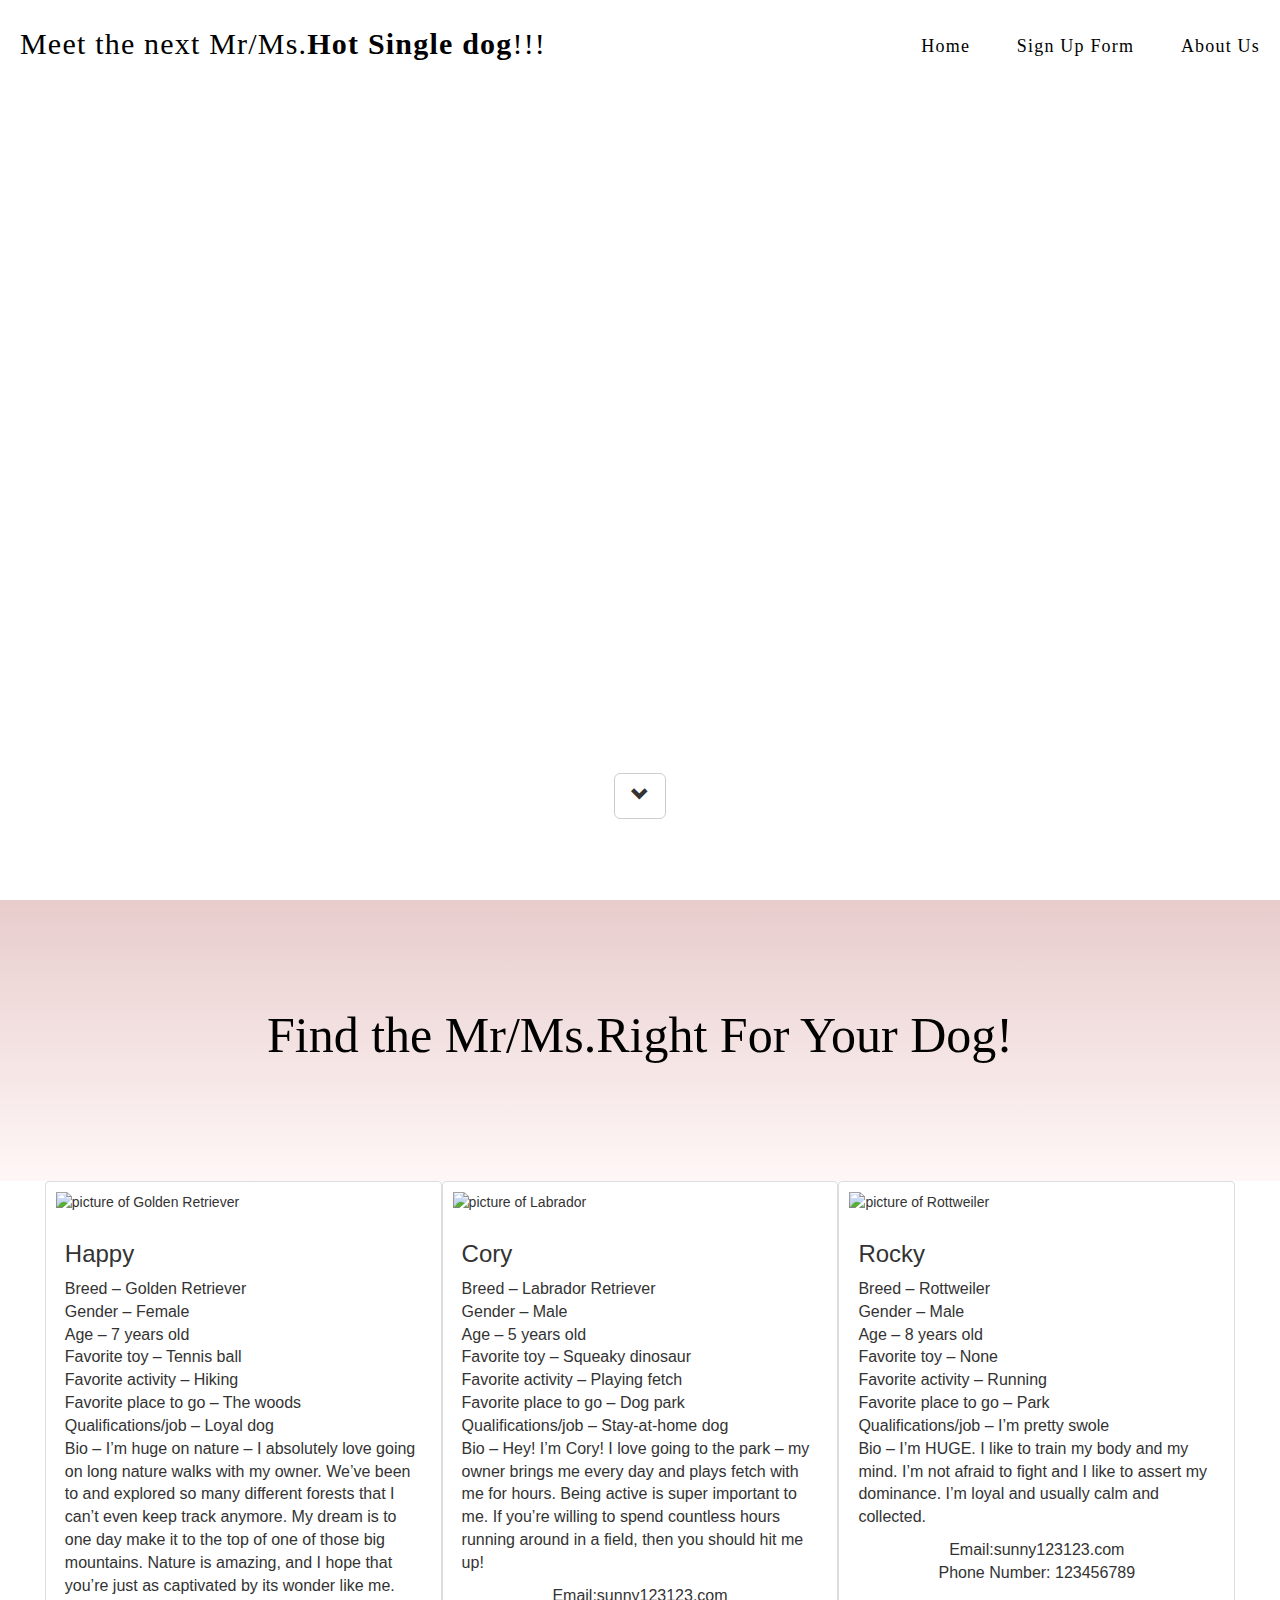
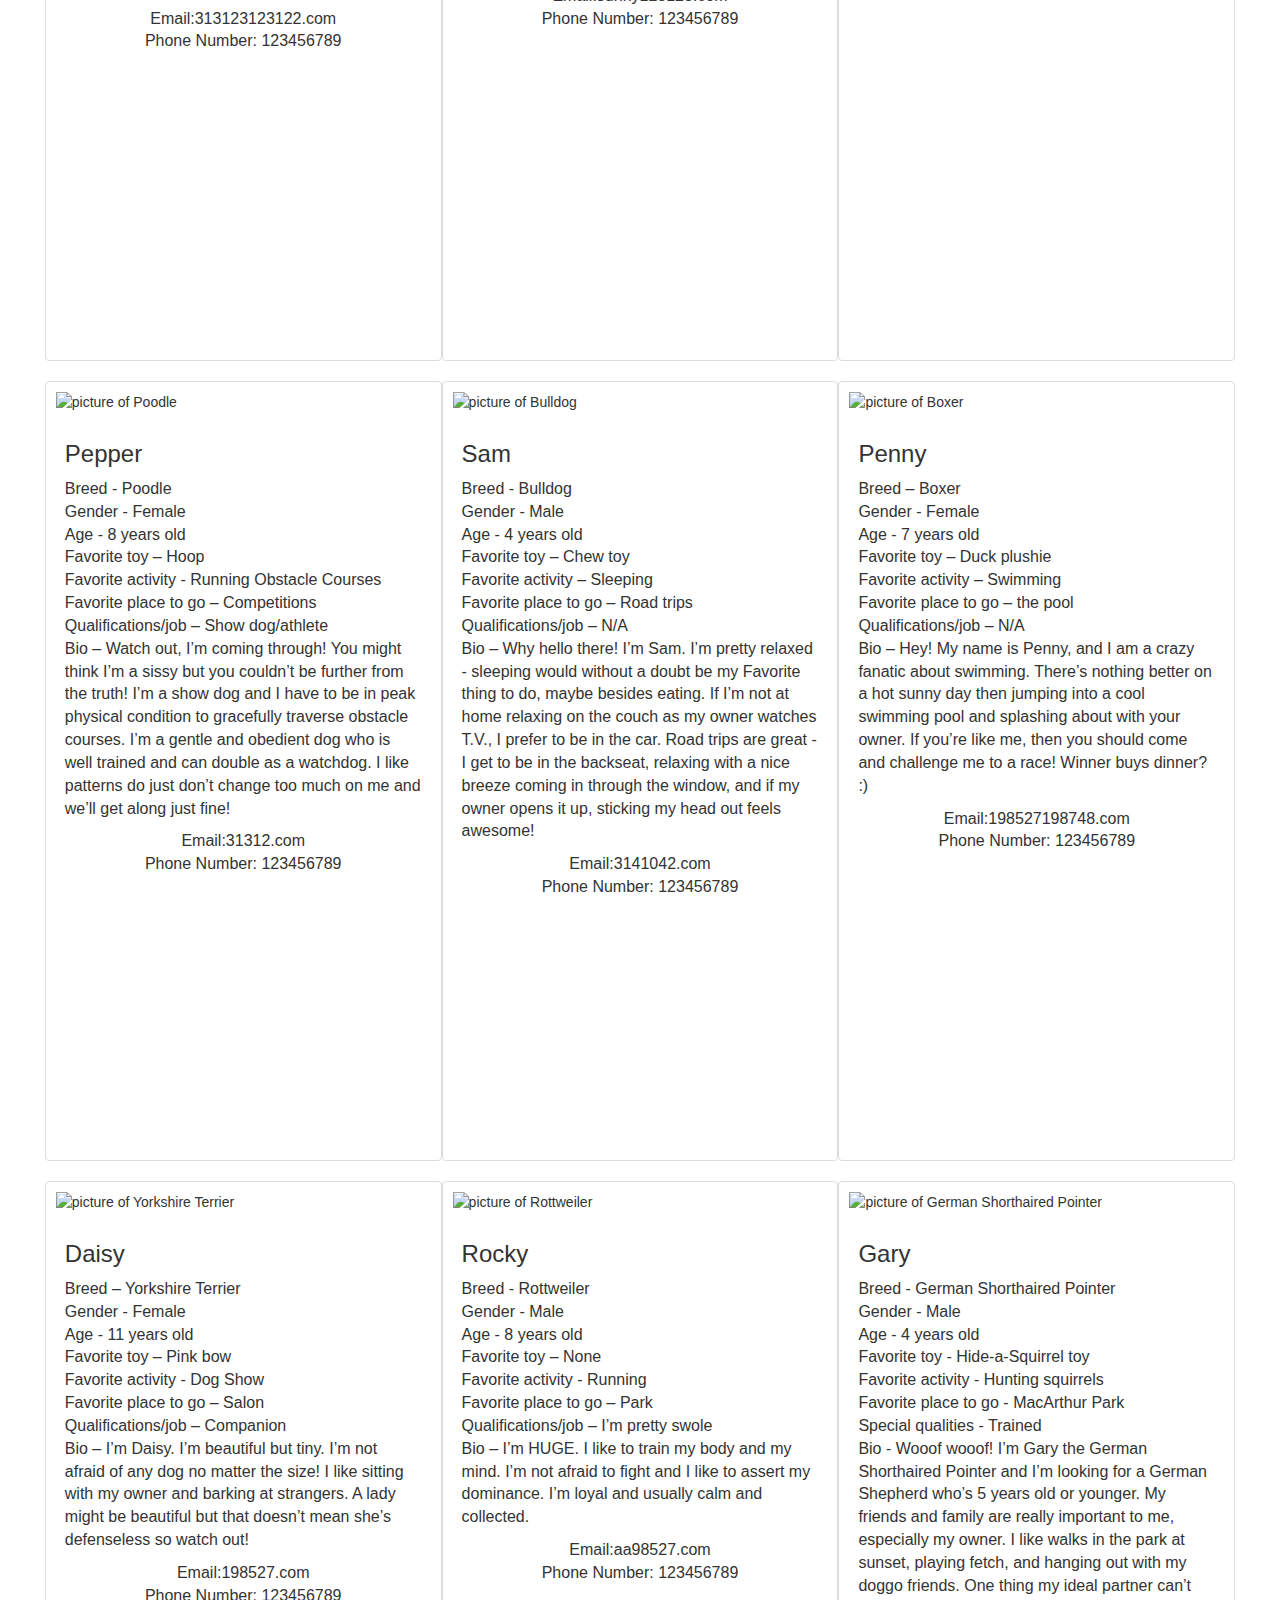
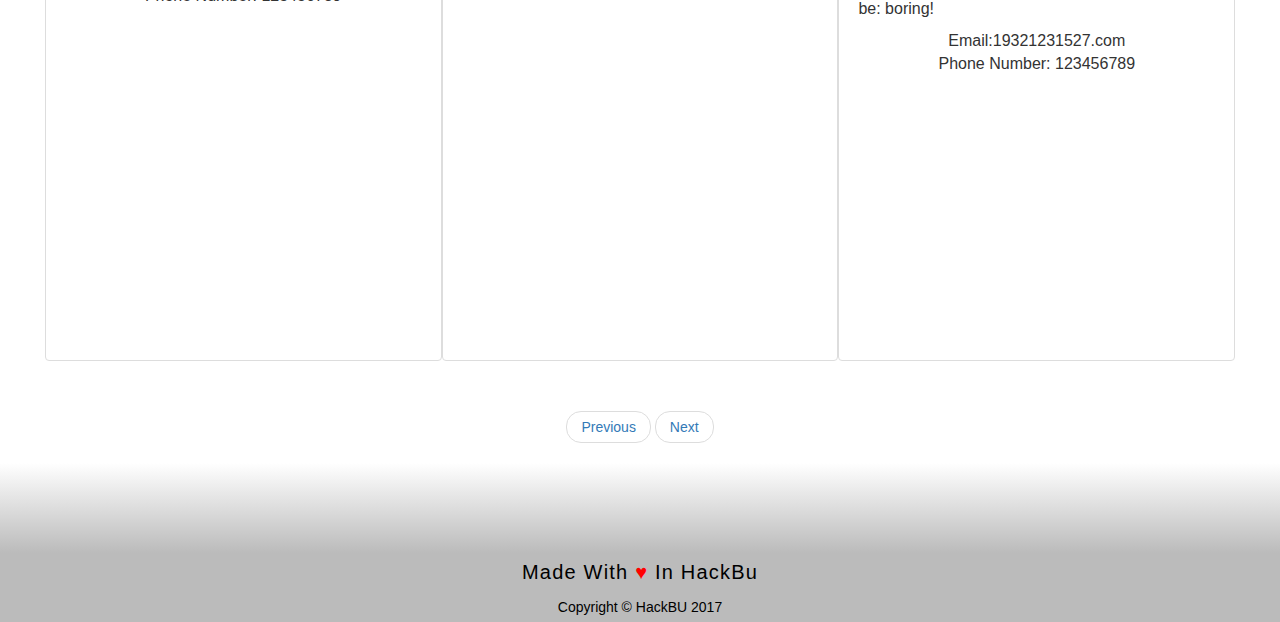
==== commit 9fc726d6: "6:57" ====
--- a/index.html
+++ b/index.html
@@ -24,7 +24,7 @@
 		<nav class="site-nav">
 			<div class="links">
 				<a href="#" class="page-link">Home</a>
-				<a href="form.html" class="page-link">Fill Out a Form</a>
+				<a href="form.html" class="page-link">Sign Up Form</a>
 				<a href="about.html" class="page-link">About Us</a>
 			</div>
 		</nav>
@@ -285,6 +285,7 @@
 
 
 	<footer class="site-footer">
+	<p class="footer_ending">Made With <span>&hearts;</span> In HackBu</p>
 		<p>Copyright © HackBU 2017</p>
 	</footer>
 
--- a/main.css
+++ b/main.css
@@ -87,21 +87,31 @@
 }
 
 .footerEmpty {
-	height: 20vh;
-	background: #aaa;
+	height: 10vh;
+	background: #bbb;
 	/* For browsers that do not support gradients */
-	background: -webkit-linear-gradient(#fff, #888);
+	background: -webkit-linear-gradient(#fff, #bbb);
 	/* For Safari 5.1 to 6.0 */
-	background: -o-linear-gradient(#fff, #72b8ff);
+	background: -o-linear-gradient(#fff, #bbb);
 	/* For Opera 11.1 to 12.0 */
-	background: -moz-linear-gradient(#fff, #72b8ff);
+	background: -moz-linear-gradient(#fff, #bbb);
 	/* For Firefox 3.6 to 15 */
-	background: linear-gradient(#fff, #aaa);
+	background: linear-gradient(#fff, #bbb);
 	/* Standard syntax */
 	
 }
+.footer_ending {
+	font-size: 20px;
+	text-align: center;
+	letter-spacing: 1.2px;
+}
+.footer_ending span {
+	color: red;
+}
 .site-footer p {
-	padding: 20px;
+	margin-bottom: 0;
+	background: #bbb;
+	padding: 5px;
 	color: #000;
 	text-align: center;
 }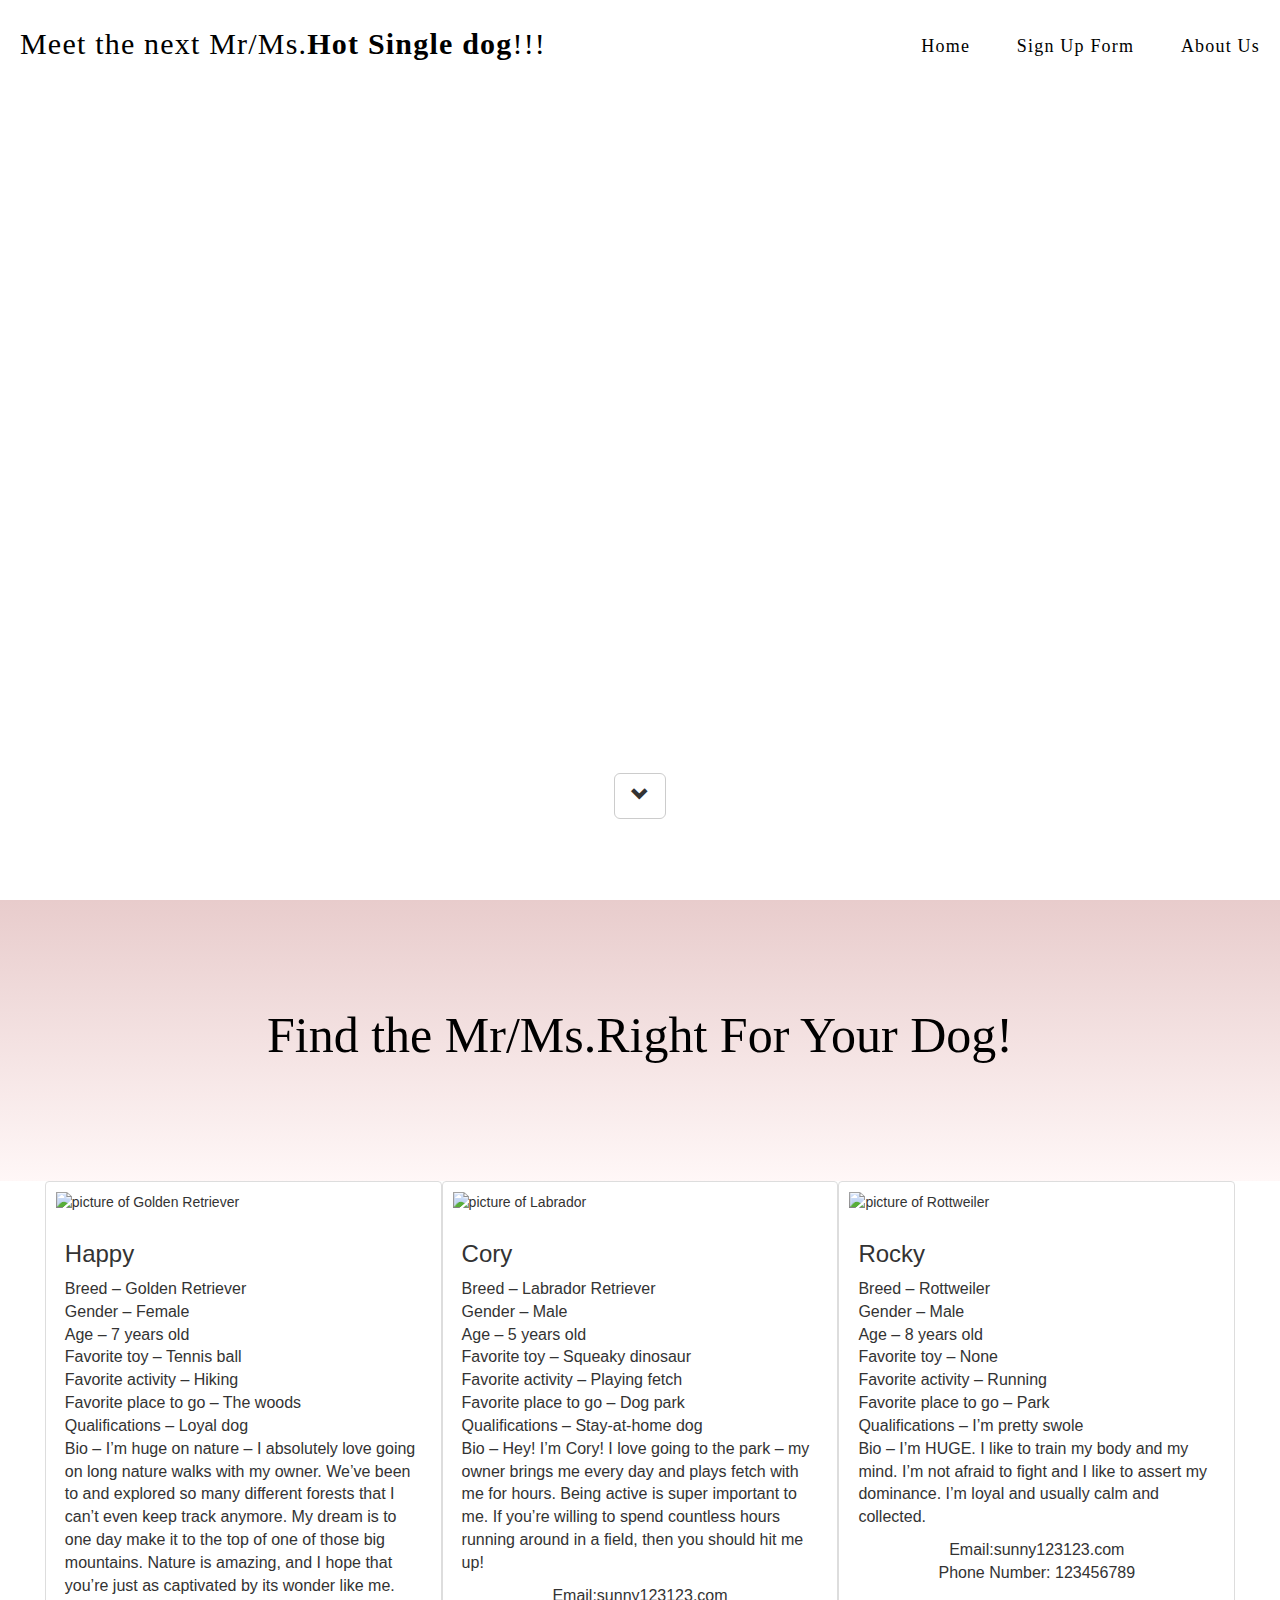
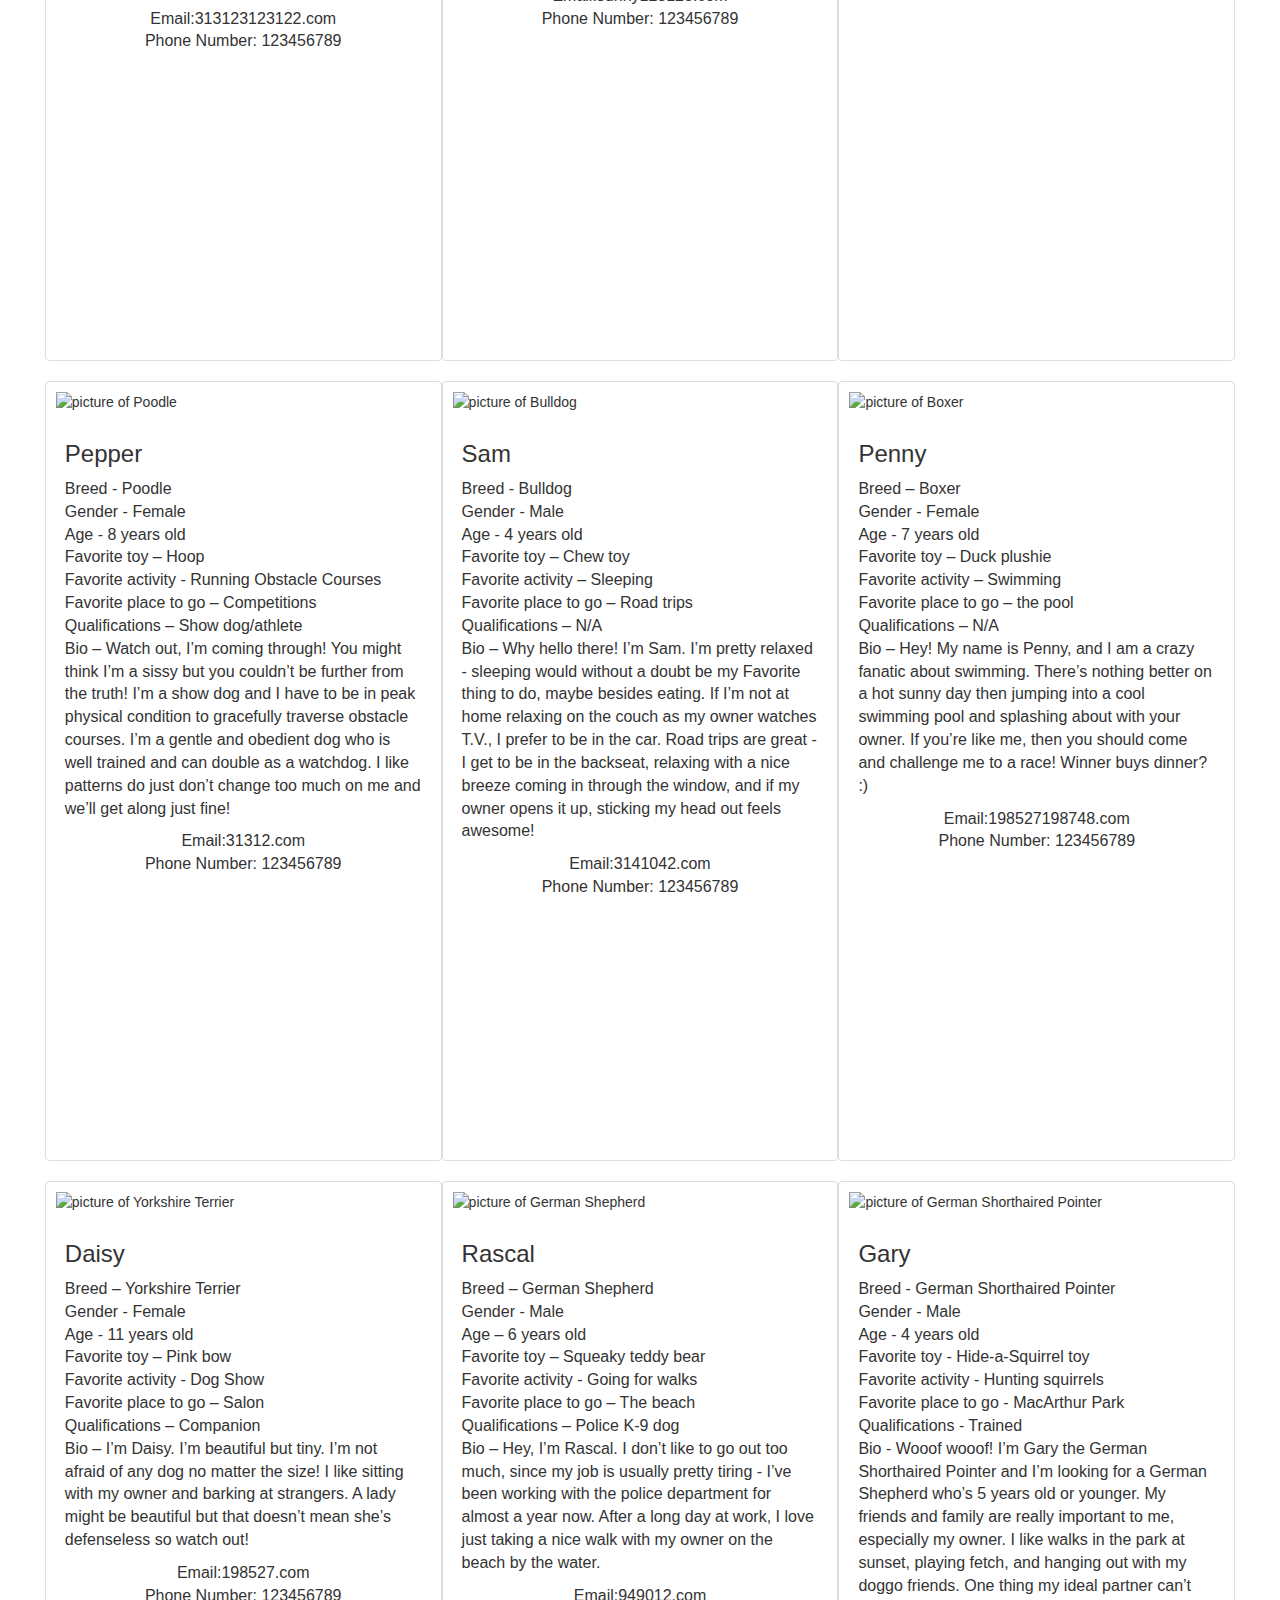
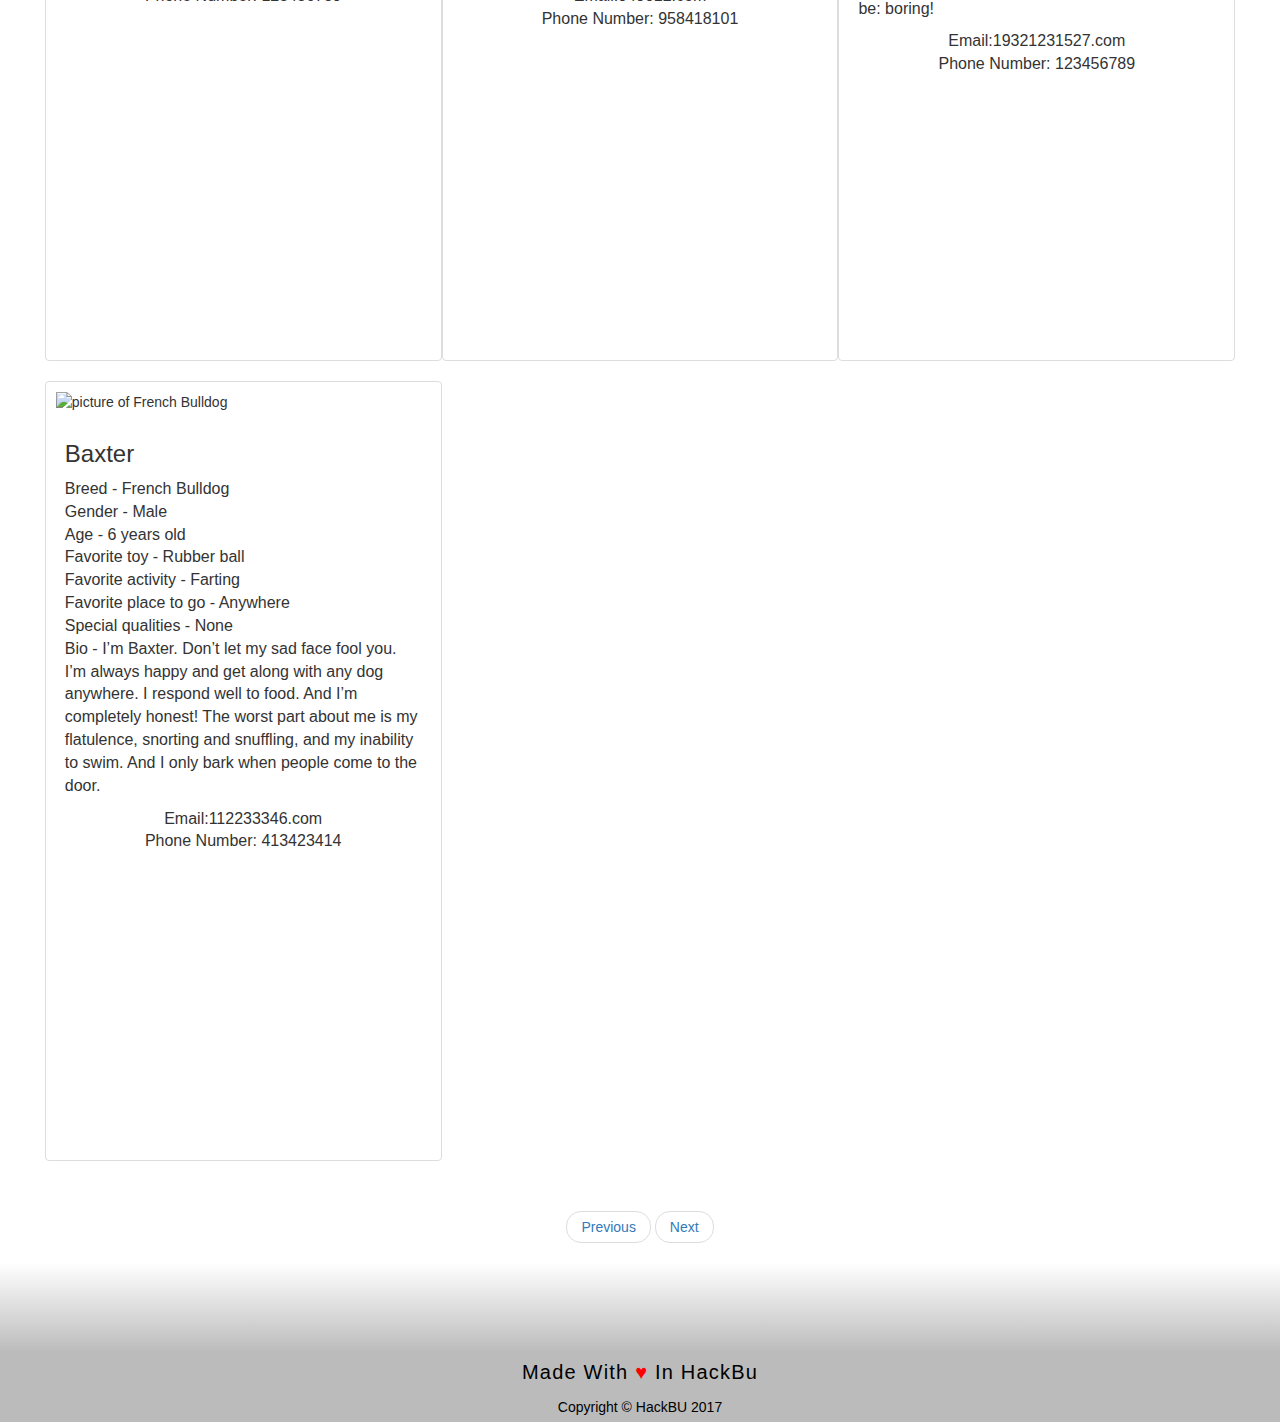
==== commit 92851834: "658" ====
--- a/index.html
+++ b/index.html
@@ -50,7 +50,7 @@
 
 	<div class="container-fluid" id="dogContent">
 		<ul class="row list-style">
-			<li class="col-sm-4 col-md-4 
+			<li class="col-sm-4 col-md-4
 			thumbnail">
 				<img src="http://cubits.org/pets/pics/2010-02-17/mom2goldens/08da16.jpg" alt="picture of Golden Retriever">
 				<div class="caption">
@@ -61,7 +61,7 @@
 						<br> Favorite toy – Tennis ball
 						<br> Favorite activity – Hiking
 						<br> Favorite place to go – The woods
-						<br> Qualifications/job – Loyal dog
+						<br> Qualifications – Loyal dog
 						<br> Bio – I’m huge on nature – I absolutely love going on long nature walks with my owner. We’ve been to and explored so many different forests that I can’t even keep track anymore. My dream is to one day make it to the top of one of those big mountains. Nature is amazing, and I hope that you’re just as captivated by its wonder like me.
 						<br>
 					</p>
@@ -70,7 +70,6 @@
 						<br> Phone Number: 123456789
 						<br>
 					</p>
-
 				</div>
 			</li>
 
@@ -84,7 +83,7 @@
 						<br> Favorite toy – Squeaky dinosaur
 						<br> Favorite activity – Playing fetch
 						<br> Favorite place to go – Dog park
-						<br> Qualifications/job – Stay-at-home dog
+						<br> Qualifications – Stay-at-home dog
 						<br> Bio – Hey! I’m Cory! I love going to the park – my owner brings me every day and plays fetch with me for hours. Being active is super important to me. If you’re willing to spend countless hours running around in a field, then you should hit me up!
 						<br>
 					</p>
@@ -106,18 +105,16 @@
 						<br> Favorite toy – None
 						<br> Favorite activity – Running
 						<br> Favorite place to go – Park
-						<br> Qualifications/job – I’m pretty swole
+						<br> Qualifications – I’m pretty swole
 						<br> Bio – I’m HUGE. I like to train my body and my mind. I’m not afraid to fight and I like to assert my dominance. I’m loyal and usually calm and collected.
 						<br>
 					</p>
-
 					<p class="contactInfo">
 						Email:sunny123123.com
 						<br> Phone Number: 123456789
 						<br>
 					</p>
 				</div>
-
 			</li>
 
 			<li class="col-sm-4 col-md-4 thumbnail">
@@ -130,7 +127,7 @@
 						<br> Favorite toy – Hoop
 						<br> Favorite activity - Running Obstacle Courses
 						<br> Favorite place to go – Competitions
-						<br> Qualifications/job – Show dog/athlete
+						<br> Qualifications – Show dog/athlete
 						<br> Bio – Watch out, I’m coming through! You might think I’m a sissy but you couldn’t be further from the truth! I’m a show dog and I have to be in peak physical condition to gracefully traverse obstacle courses. I’m a gentle and obedient dog who is well trained and can double as a watchdog. I like patterns do just don’t change too much on me and we’ll get along just fine!
 					</p>
 					<p class="contactInfo">
@@ -138,13 +135,11 @@
 						<br> Phone Number: 123456789
 						<br>
 					</p>
-
 				</div>
 			</li>
 
 			<li class="col-sm-4 col-md-4 thumbnail">
 				<img src="http://gomezbulldogs.com/yahoo_site_admin/assets/images/bulldog_2.147121558_large.jpg" alt="picture of Bulldog">
-
 				<div class="caption">
 					<h3>Sam</h3>
 					<p>
@@ -154,17 +149,14 @@
 						<br> Favorite toy – Chew toy
 						<br> Favorite activity – Sleeping
 						<br> Favorite place to go – Road trips
-						<br> Qualifications/job – N/A
+						<br> Qualifications – N/A
 						<br> Bio – Why hello there! I’m Sam. I’m pretty relaxed - sleeping would without a doubt be my Favorite thing to do, maybe besides eating. If I’m not at home relaxing on the couch as my owner watches T.V., I prefer to be in the car. Road trips are great - I get to be in the backseat, relaxing with a nice breeze coming in through the window, and if my owner opens it up, sticking my head out feels awesome!
-
-
 					</p>
 					<p class="contactInfo">
 						Email:3141042.com
 						<br> Phone Number: 123456789
 						<br>
 					</p>
-
 				</div>
 			</li>
 
@@ -180,7 +172,7 @@
 						<br> Favorite toy – Duck plushie
 						<br> Favorite activity – Swimming
 						<br> Favorite place to go – the pool
-						<br> Qualifications/job – N/A
+						<br> Qualifications – N/A
 						<br> Bio – Hey! My name is Penny, and I am a crazy fanatic about swimming. There’s nothing better on a hot sunny day then jumping into a cool swimming pool and splashing about with your owner. If you’re like me, then you should come and challenge me to a race! Winner buys dinner? :)
 
 					</p>
@@ -189,13 +181,11 @@
 						<br> Phone Number: 123456789
 						<br>
 					</p>
-
-				</div>
-			</li>
-
-			<li class="col-sm-4 col-md-4 thumbnail">
-				<img src="http://elelur.com/data_images/dog-breeds/yorkshire-terrier/yorkshire-terrier-07.jpg
-" alt="picture of Yorkshire Terrier">
+				</div>
+			</li>
+
+			<li class="col-sm-4 col-md-4 thumbnail">
+				<img src="http://elelur.com/data_images/dog-breeds/yorkshire-terrier/yorkshire-terrier-07.jpg" alt="picture of Yorkshire Terrier">
 				<div class="caption">
 					<h3>Daisy</h3>
 					<p>
@@ -205,7 +195,7 @@
 						<br> Favorite toy – Pink bow
 						<br> Favorite activity - Dog Show
 						<br> Favorite place to go – Salon
-						<br> Qualifications/job – Companion
+						<br> Qualifications – Companion
 						<br> Bio – I’m Daisy. I’m beautiful but tiny. I’m not afraid of any dog no matter the size! I like sitting with my owner and barking at strangers. A lady might be beautiful but that doesn’t mean she’s defenseless so watch out!
 						<br>
 					</p>
@@ -218,33 +208,30 @@
 			</li>
 
 			<li class="col-sm-4 col-md-4 thumbnail">
-				<img src="https://www.rover.com/blog/wp-content/uploads/2014/07/rottweiler_puppy.jpg
-" alt="picture of Rottweiler">
-				<div class="caption">
-					<h3>Rocky</h3>
-					<p>
-						Breed - Rottweiler
+				<img src="https://s-media-cache-ak0.pinimg.com/originals/e1/3e/d5/e13ed53486d926a38f889ac68de05749.jpg" alt="picture of German Shepherd">
+				<div class="caption">
+					<h3>Rascal</h3>
+					<p>
+						Breed – German Shepherd
 						<br> Gender - Male
-						<br> Age - 8 years old
-						<br> Favorite toy – None
-						<br> Favorite activity - Running
-						<br> Favorite place to go – Park
-						<br> Qualifications/job – I’m pretty swole
-						<br> Bio – I’m HUGE. I like to train my body and my mind. I’m not afraid to fight and I like to assert my dominance. I’m loyal and usually calm and collected.
-
-					</p>
-					<p class="contactInfo">
-						Email:aa98527.com
-						<br> Phone Number: 123456789
-						<br>
-					</p>
-
-				</div>
-			</li>
-
-			<li class="col-sm-4 col-md-4 thumbnail">
-				<img src="http://cdn.akc.org/content/hero/gsp_header.jpg
-" alt="picture of German Shorthaired Pointer">
+						<br> Age – 6 years old
+						<br> Favorite toy – Squeaky teddy bear
+						<br> Favorite activity - Going for walks
+						<br> Favorite place to go – The beach
+						<br> Qualifications – Police K-9 dog
+						<br> Bio – Hey, I’m Rascal.  I don’t like to go out too much, since my job is usually pretty tiring - I’ve been working with the police department for almost a year now.  After a long day at work, I love just taking a nice walk with my owner on the beach by the water.
+					</p>
+					<p class="contactInfo">
+						Email:949012.com
+						<br> Phone Number: 958418101
+						<br>
+					</p>
+				</div>
+			</li>
+
+
+			<li class="col-sm-4 col-md-4 thumbnail">
+				<img src="http://cdn.akc.org/content/hero/gsp_header.jpg" alt="picture of German Shorthaired Pointer">
 				<div class="caption">
 					<h3>Gary</h3>
 					<p>
@@ -254,7 +241,7 @@
 						<br> Favorite toy - Hide-a-Squirrel toy
 						<br> Favorite activity - Hunting squirrels
 						<br> Favorite place to go - MacArthur Park
-						<br> Special qualities - Trained
+						<br> Qualifications - Trained
 						<br> Bio - Wooof wooof! I’m Gary the German Shorthaired Pointer and I’m looking for a German Shepherd who’s 5 years old or younger. My friends and family are really important to me, especially my owner. I like walks in the park at sunset, playing fetch, and hanging out with my doggo friends. One thing my ideal partner can’t be: boring!
 						<br>
 					</p>
@@ -263,12 +250,31 @@
 						<br> Phone Number: 123456789
 						<br>
 					</p>
-
-				</div>
-			</li>
-
-
-
+				</div>
+			</li>
+
+			<li class="col-sm-4 col-md-4 thumbnail">
+				<img src="http://50-87-163-115.unifiedlayer.com/sites/default/files/imagecache/large-watermark/dog-puppy-classified/dog-puppy-for-sale-img4130.jpg" alt="picture of French Bulldog">
+				<div class="caption">
+					<h3>Baxter</h3>
+					<p>
+						Breed - French Bulldog
+						<br> Gender - Male
+						<br> Age - 6 years old
+						<br> Favorite toy - Rubber ball
+						<br> Favorite activity - Farting
+						<br> Favorite place to go - Anywhere
+						<br> Special qualities - None
+						<br> Bio - I’m Baxter. Don’t let my sad face fool you. I’m always happy and get along with any dog anywhere. I respond well to food. And I’m completely honest! The worst part about me is my flatulence, snorting and snuffling, and my inability to swim. And I only bark when people come to the door.
+						<br>
+					</p>
+					<p class="contactInfo">
+						Email:112233346.com
+						<br> Phone Number: 413423414
+						<br>
+					</p>
+				</div>
+			</li>
 
 		</ul>
 	</div>
@@ -293,4 +299,4 @@
 	<script src="https://maxcdn.bootstrapcdn.com/bootstrap/3.3.7/js/bootstrap.min.js" integrity="sha384-Tc5IQib027qvyjSMfHjOMaLkfuWVxZxUPnCJA7l2mCWNIpG9mGCD8wGNIcPD7Txa" crossorigin="anonymous"></script>
 </body>
 
-</html>+</html>
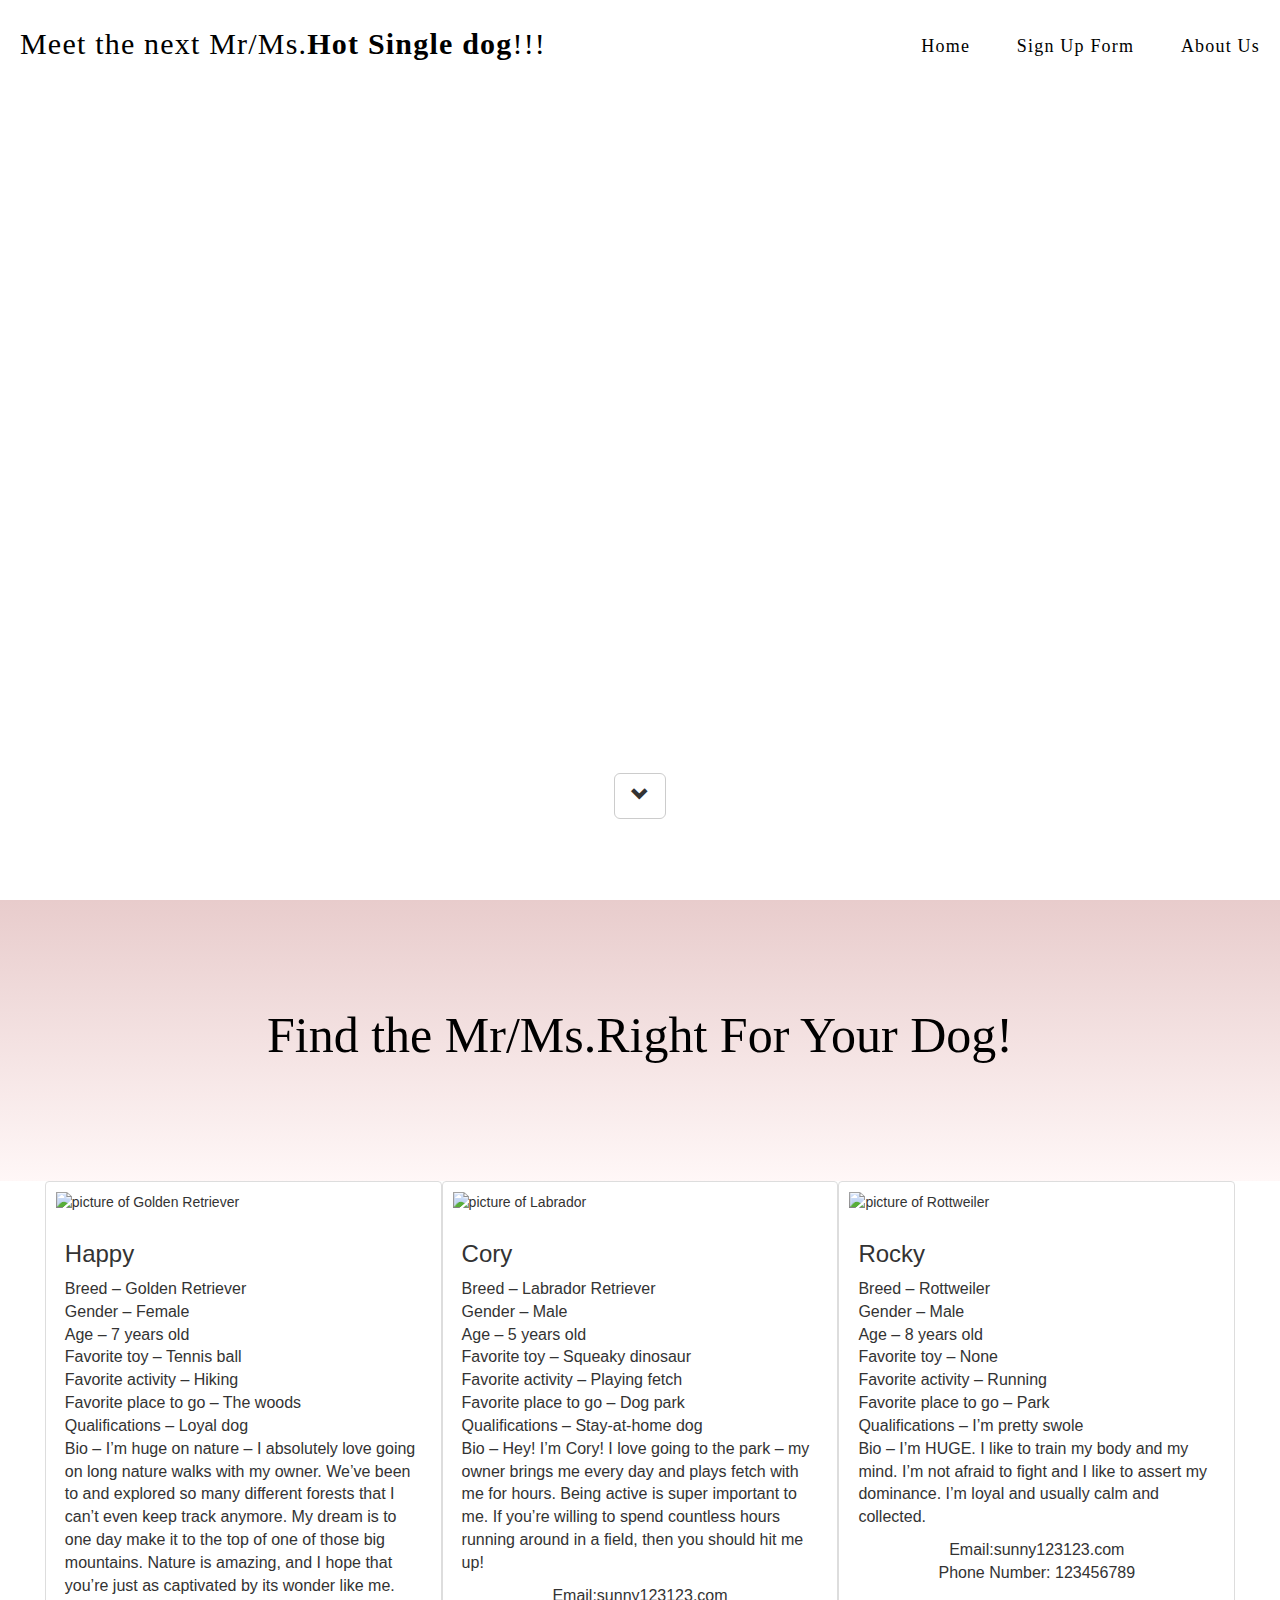
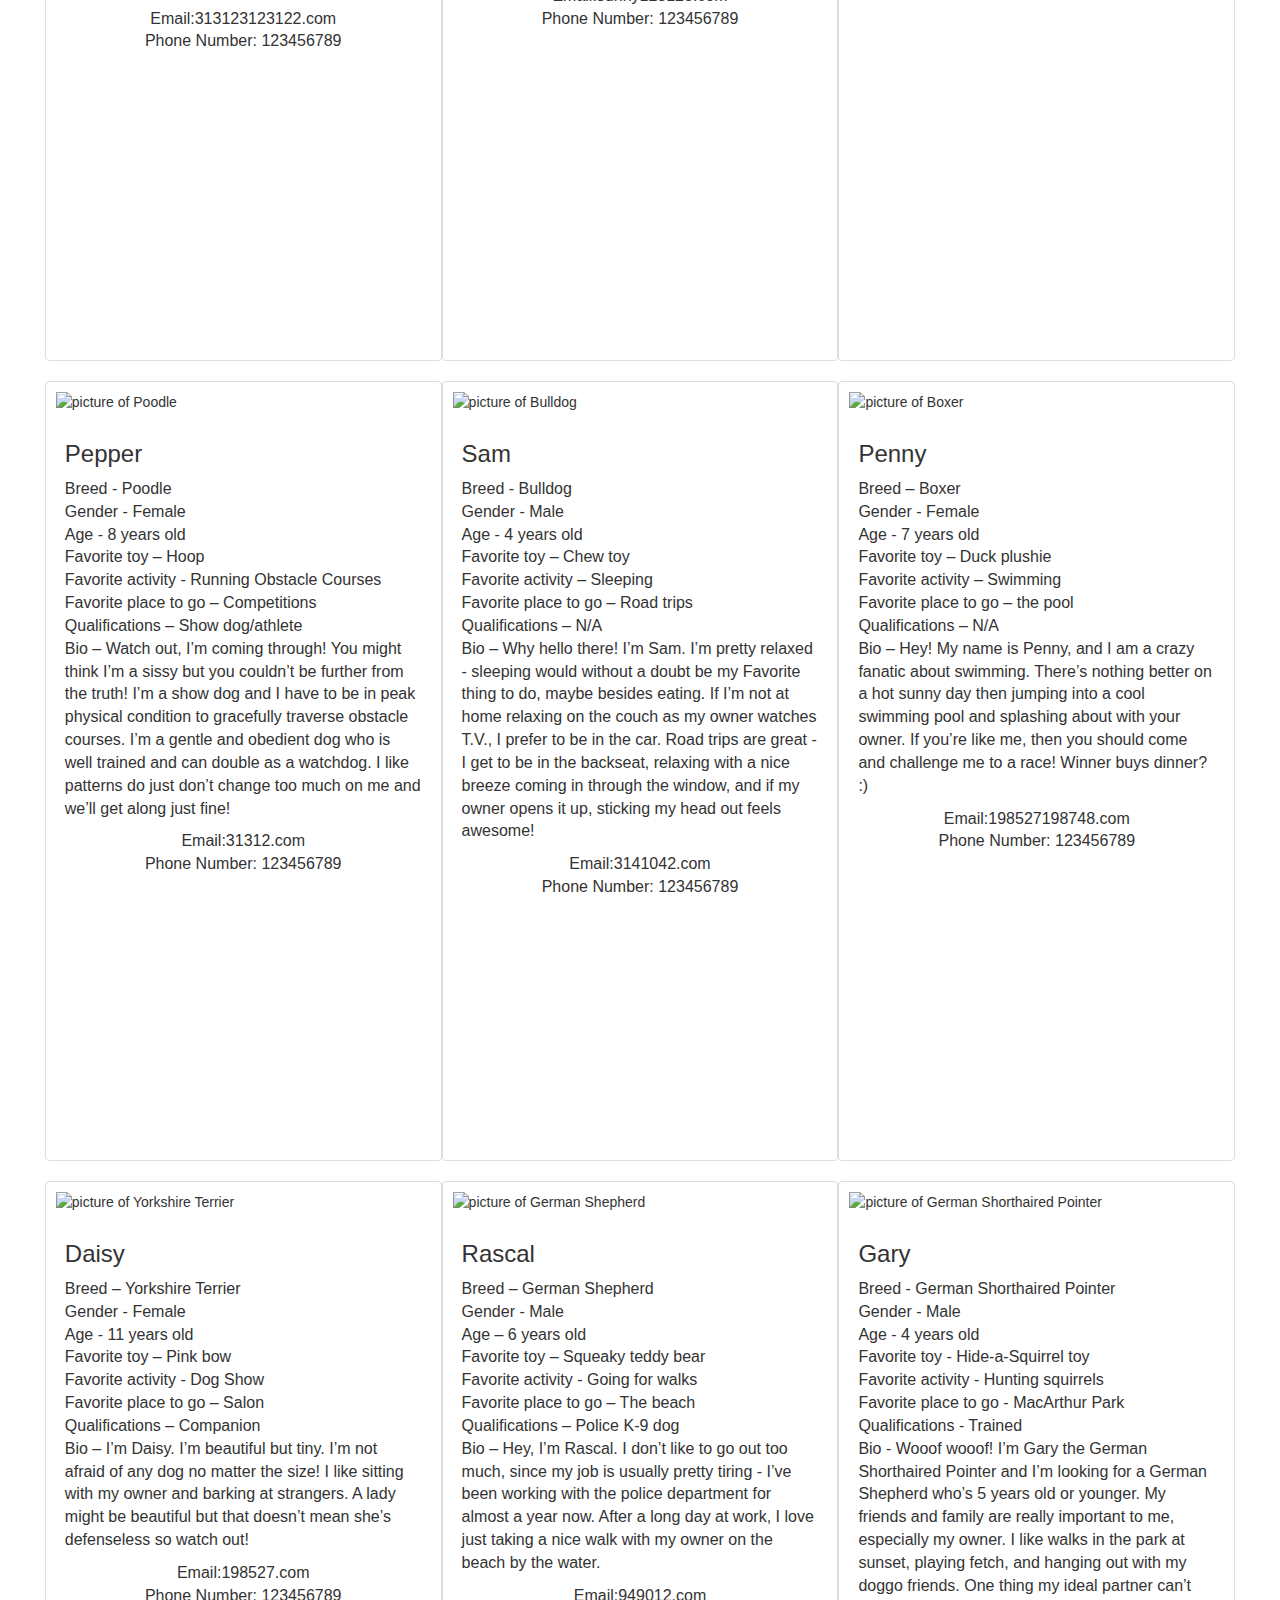
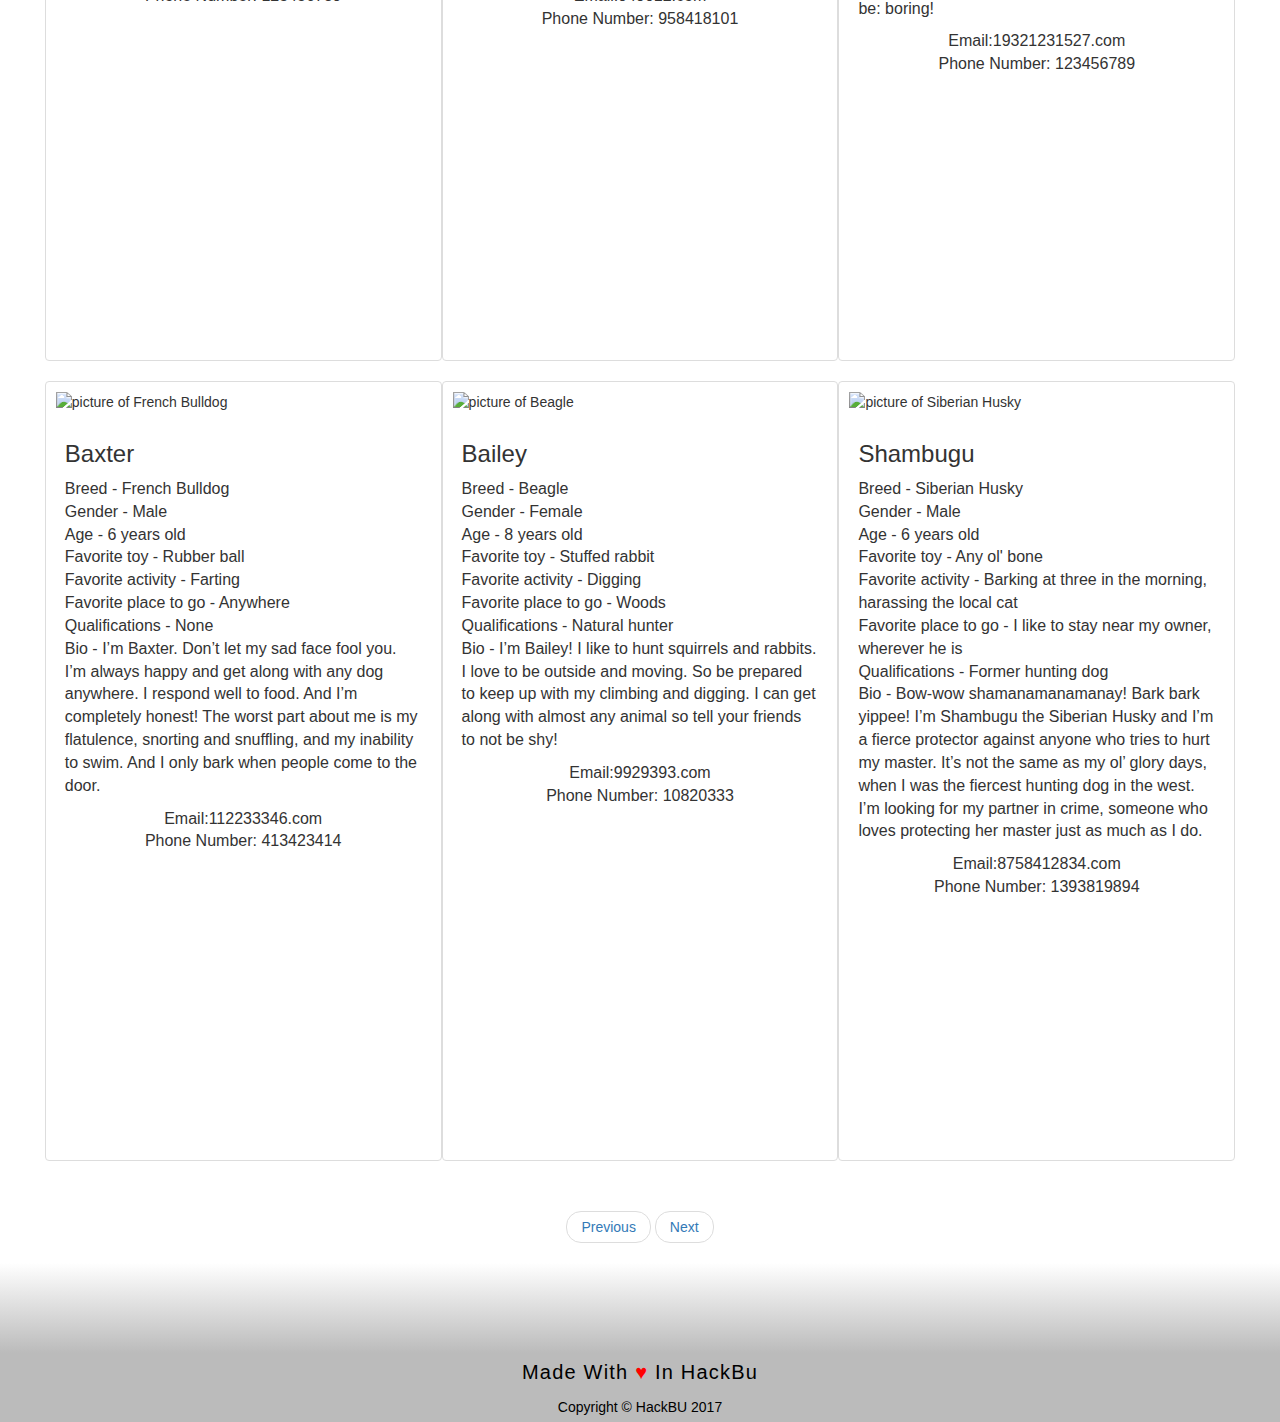
==== commit 43c1cb0b: "Merge branch 'master' of https://github.com/Jason5210/DogHackBu" ====
--- a/index.html
+++ b/index.html
@@ -264,13 +264,59 @@
 						<br> Favorite toy - Rubber ball
 						<br> Favorite activity - Farting
 						<br> Favorite place to go - Anywhere
-						<br> Special qualities - None
+						<br> Qualifications - None
 						<br> Bio - I’m Baxter. Don’t let my sad face fool you. I’m always happy and get along with any dog anywhere. I respond well to food. And I’m completely honest! The worst part about me is my flatulence, snorting and snuffling, and my inability to swim. And I only bark when people come to the door.
 						<br>
 					</p>
 					<p class="contactInfo">
 						Email:112233346.com
 						<br> Phone Number: 413423414
+						<br>
+					</p>
+				</div>
+			</li>
+
+			<li class="col-sm-4 col-md-4 thumbnail">
+				<img src="https://upload.wikimedia.org/wikipedia/commons/d/de/Beagle_Upsy.jpg" alt="picture of Beagle">
+				<div class="caption">
+					<h3>Bailey</h3>
+					<p>
+						Breed - Beagle
+						<br> Gender - Female
+						<br> Age - 8 years old
+						<br> Favorite toy - Stuffed rabbit
+						<br> Favorite activity - Digging
+						<br> Favorite place to go - Woods
+						<br> Qualifications - Natural hunter
+						<br> Bio - I’m Bailey! I like to hunt squirrels and rabbits. I love to be outside and moving. So be prepared to keep up with my climbing and digging. I can get along with almost any animal so tell your friends to not be shy!
+						<br>
+					</p>
+					<p class="contactInfo">
+						Email:9929393.com
+						<br> Phone Number: 10820333
+						<br>
+					</p>
+				</div>
+			</li>
+
+			<li class="col-sm-4 col-md-4 thumbnail">
+				<img src="http://vignette4.wikia.nocookie.net/the-naruto-world/images/4/45/Siberian_Husky.jpg/revision/latest/scale-to-width-down/800?cb=20130909232205" alt="picture of Siberian Husky">
+				<div class="caption">
+					<h3>Shambugu</h3>
+					<p>
+						Breed - Siberian Husky
+						<br> Gender - Male
+						<br> Age - 6 years old
+						<br> Favorite toy - Any ol' bone
+						<br> Favorite activity - Barking at three in the morning, harassing the local cat
+						<br> Favorite place to go - I like to stay near my owner, wherever he is
+						<br> Qualifications - Former hunting dog
+						<br> Bio - Bow-wow shamanamanamanay! Bark bark yippee! I’m Shambugu the Siberian Husky and I’m a fierce protector against anyone who tries to hurt my master. It’s not the same as my ol’ glory days, when I was the fiercest hunting dog in the west. I’m looking for my partner in crime, someone who loves protecting her master just as much as I do.
+						<br>
+					</p>
+					<p class="contactInfo">
+						Email:8758412834.com
+						<br> Phone Number: 1393819894
 						<br>
 					</p>
 				</div>
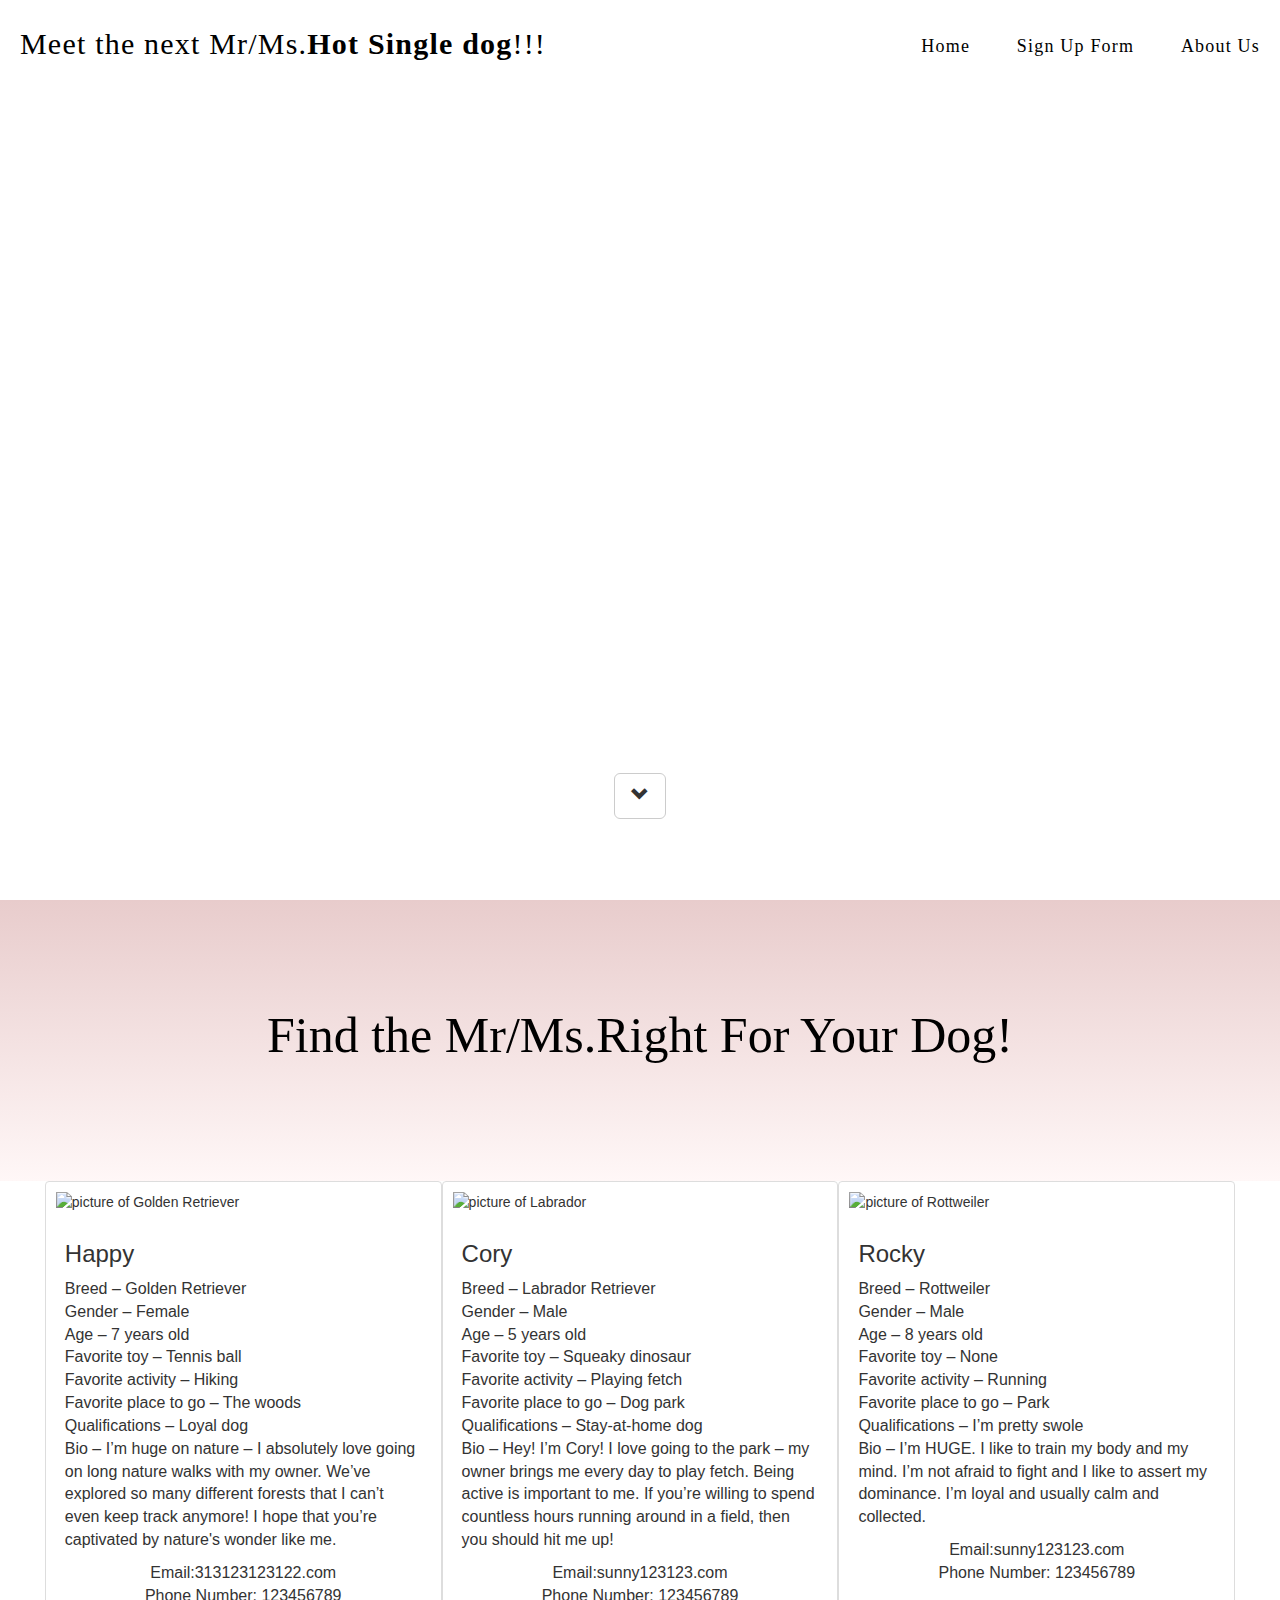
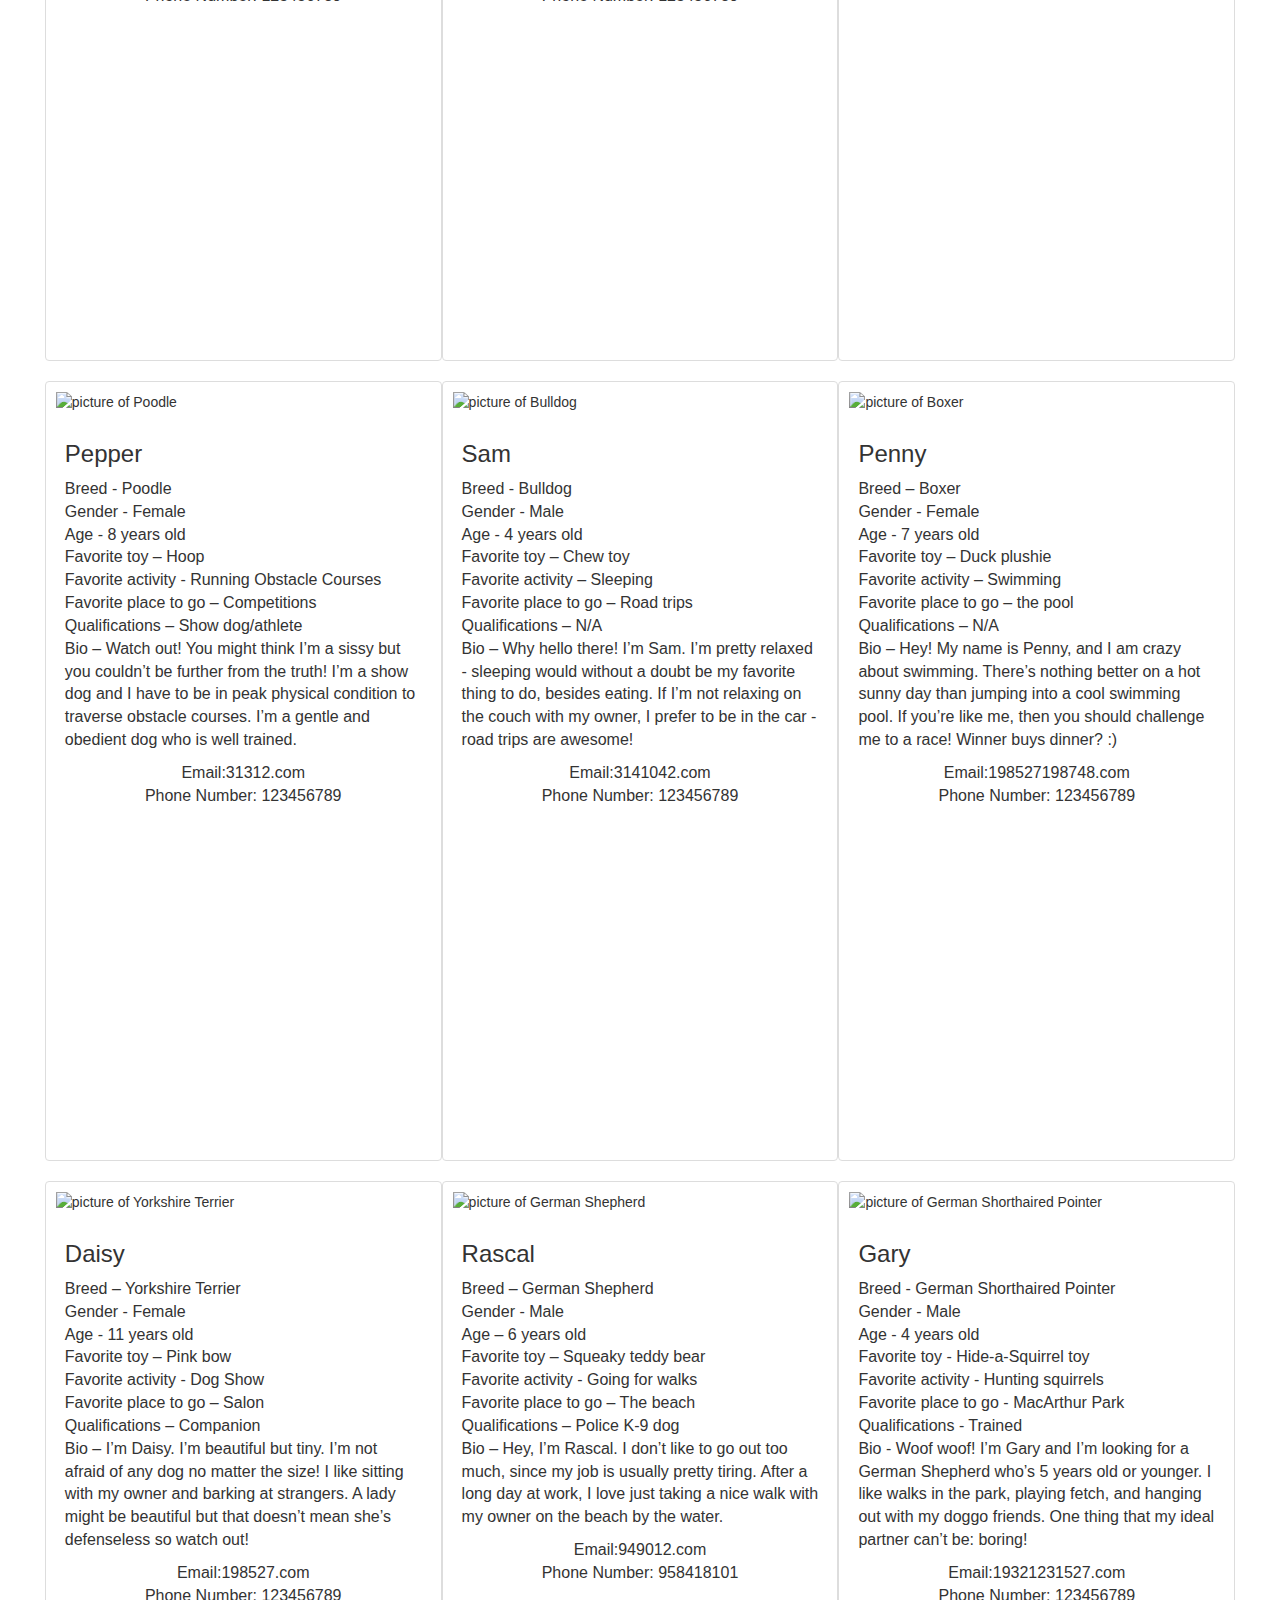
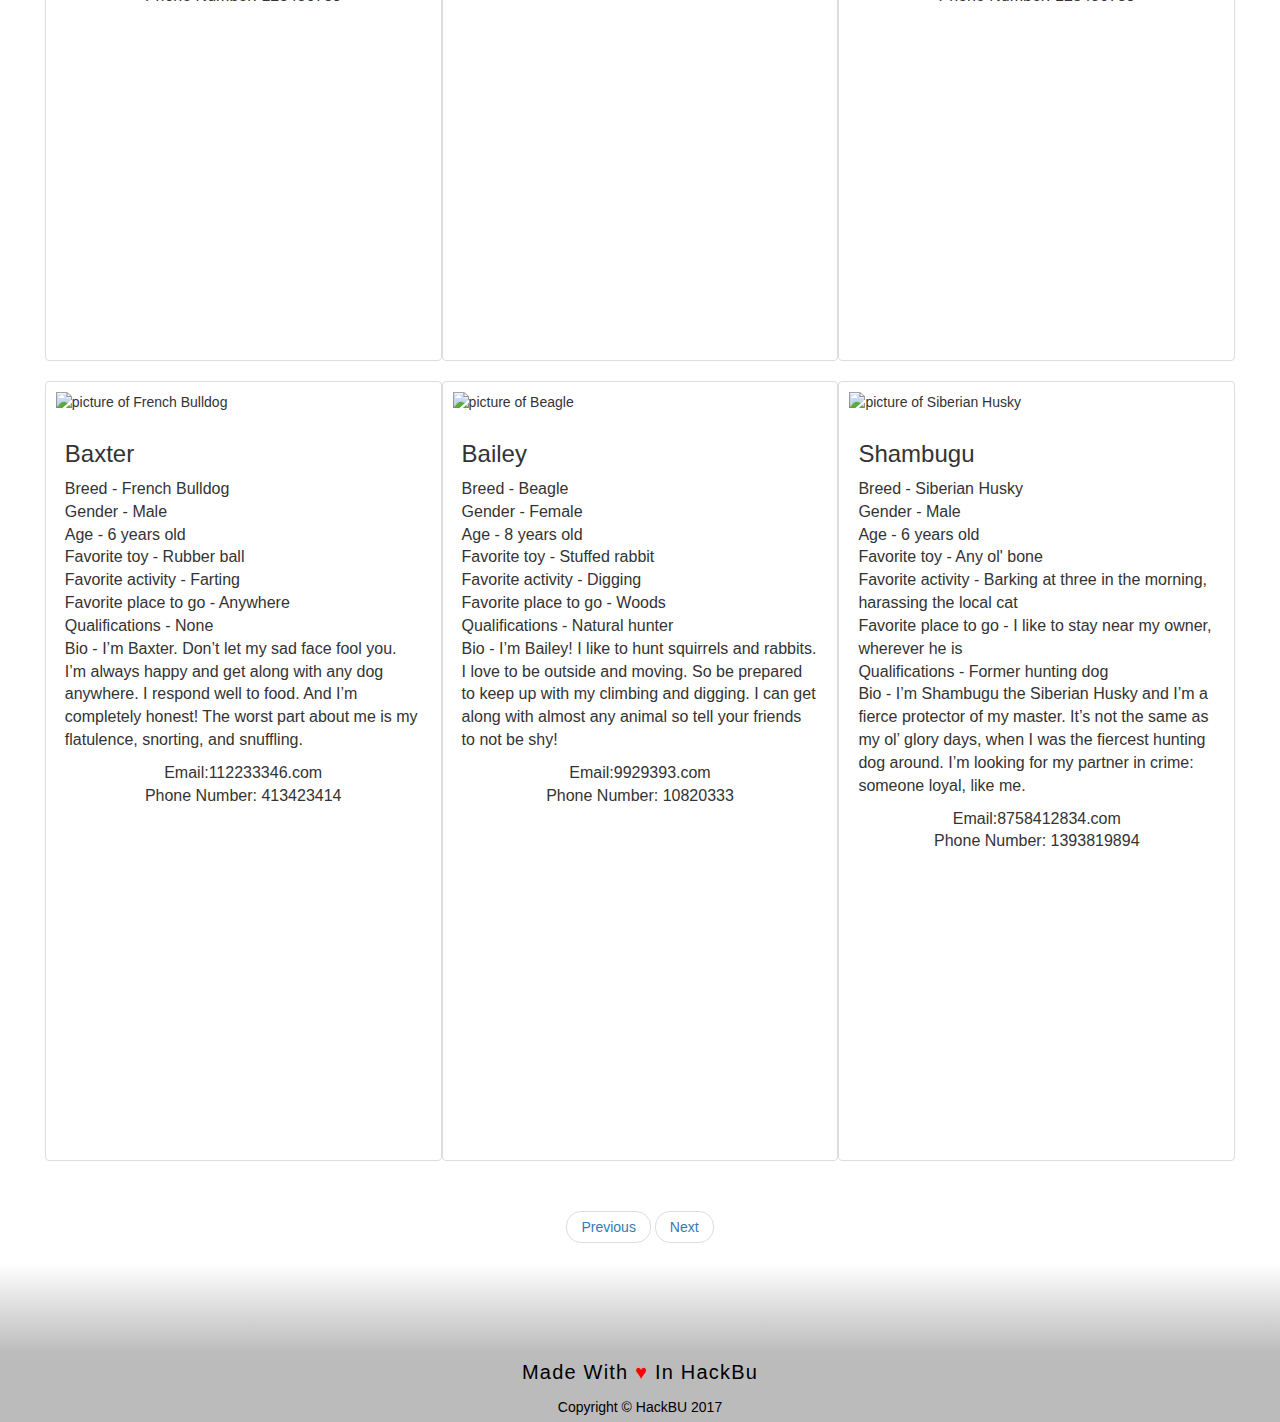
==== commit 66cac0e5: "shortened text" ====
--- a/index.html
+++ b/index.html
@@ -62,7 +62,7 @@
 						<br> Favorite activity – Hiking
 						<br> Favorite place to go – The woods
 						<br> Qualifications – Loyal dog
-						<br> Bio – I’m huge on nature – I absolutely love going on long nature walks with my owner. We’ve been to and explored so many different forests that I can’t even keep track anymore. My dream is to one day make it to the top of one of those big mountains. Nature is amazing, and I hope that you’re just as captivated by its wonder like me.
+						<br> Bio – I’m huge on nature – I absolutely love going on long nature walks with my owner. We’ve explored so many different forests that I can’t even keep track anymore!  I hope that you’re captivated by nature's wonder like me.
 						<br>
 					</p>
 					<p class="contactInfo">
@@ -84,7 +84,7 @@
 						<br> Favorite activity – Playing fetch
 						<br> Favorite place to go – Dog park
 						<br> Qualifications – Stay-at-home dog
-						<br> Bio – Hey! I’m Cory! I love going to the park – my owner brings me every day and plays fetch with me for hours. Being active is super important to me. If you’re willing to spend countless hours running around in a field, then you should hit me up!
+						<br> Bio – Hey! I’m Cory! I love going to the park – my owner brings me every day to play fetch. Being active is important to me. If you’re willing to spend countless hours running around in a field, then you should hit me up!
 						<br>
 					</p>
 					<p class="contactInfo">
@@ -128,7 +128,7 @@
 						<br> Favorite activity - Running Obstacle Courses
 						<br> Favorite place to go – Competitions
 						<br> Qualifications – Show dog/athlete
-						<br> Bio – Watch out, I’m coming through! You might think I’m a sissy but you couldn’t be further from the truth! I’m a show dog and I have to be in peak physical condition to gracefully traverse obstacle courses. I’m a gentle and obedient dog who is well trained and can double as a watchdog. I like patterns do just don’t change too much on me and we’ll get along just fine!
+						<br> Bio – Watch out! You might think I’m a sissy but you couldn’t be further from the truth! I’m a show dog and I have to be in peak physical condition to traverse obstacle courses. I’m a gentle and obedient dog who is well trained.
 					</p>
 					<p class="contactInfo">
 						Email:31312.com
@@ -150,7 +150,7 @@
 						<br> Favorite activity – Sleeping
 						<br> Favorite place to go – Road trips
 						<br> Qualifications – N/A
-						<br> Bio – Why hello there! I’m Sam. I’m pretty relaxed - sleeping would without a doubt be my Favorite thing to do, maybe besides eating. If I’m not at home relaxing on the couch as my owner watches T.V., I prefer to be in the car. Road trips are great - I get to be in the backseat, relaxing with a nice breeze coming in through the window, and if my owner opens it up, sticking my head out feels awesome!
+						<br> Bio – Why hello there! I’m Sam. I’m pretty relaxed - sleeping would without a doubt be my favorite thing to do, besides eating. If I’m not relaxing on the couch with my owner, I prefer to be in the car - road trips are awesome!
 					</p>
 					<p class="contactInfo">
 						Email:3141042.com
@@ -173,8 +173,7 @@
 						<br> Favorite activity – Swimming
 						<br> Favorite place to go – the pool
 						<br> Qualifications – N/A
-						<br> Bio – Hey! My name is Penny, and I am a crazy fanatic about swimming. There’s nothing better on a hot sunny day then jumping into a cool swimming pool and splashing about with your owner. If you’re like me, then you should come and challenge me to a race! Winner buys dinner? :)
-
+						<br> Bio – Hey! My name is Penny, and I am crazy about swimming. There’s nothing better on a hot sunny day than jumping into a cool swimming pool. If you’re like me, then you should challenge me to a race! Winner buys dinner? :)
 					</p>
 					<p class="contactInfo">
 						Email:198527198748.com
@@ -219,7 +218,7 @@
 						<br> Favorite activity - Going for walks
 						<br> Favorite place to go – The beach
 						<br> Qualifications – Police K-9 dog
-						<br> Bio – Hey, I’m Rascal.  I don’t like to go out too much, since my job is usually pretty tiring - I’ve been working with the police department for almost a year now.  After a long day at work, I love just taking a nice walk with my owner on the beach by the water.
+						<br> Bio – Hey, I’m Rascal.  I don’t like to go out too much, since my job is usually pretty tiring.  After a long day at work, I love just taking a nice walk with my owner on the beach by the water.
 					</p>
 					<p class="contactInfo">
 						Email:949012.com
@@ -242,7 +241,7 @@
 						<br> Favorite activity - Hunting squirrels
 						<br> Favorite place to go - MacArthur Park
 						<br> Qualifications - Trained
-						<br> Bio - Wooof wooof! I’m Gary the German Shorthaired Pointer and I’m looking for a German Shepherd who’s 5 years old or younger. My friends and family are really important to me, especially my owner. I like walks in the park at sunset, playing fetch, and hanging out with my doggo friends. One thing my ideal partner can’t be: boring!
+						<br> Bio - Woof woof! I’m Gary and I’m looking for a German Shepherd who’s 5 years old or younger.  I like walks in the park, playing fetch, and hanging out with my doggo friends. One thing that my ideal partner can’t be: boring!
 						<br>
 					</p>
 					<p class="contactInfo">
@@ -265,7 +264,7 @@
 						<br> Favorite activity - Farting
 						<br> Favorite place to go - Anywhere
 						<br> Qualifications - None
-						<br> Bio - I’m Baxter. Don’t let my sad face fool you. I’m always happy and get along with any dog anywhere. I respond well to food. And I’m completely honest! The worst part about me is my flatulence, snorting and snuffling, and my inability to swim. And I only bark when people come to the door.
+						<br> Bio - I’m Baxter. Don’t let my sad face fool you. I’m always happy and get along with any dog anywhere. I respond well to food. And I’m completely honest! The worst part about me is my flatulence, snorting, and snuffling.
 						<br>
 					</p>
 					<p class="contactInfo">
@@ -311,7 +310,7 @@
 						<br> Favorite activity - Barking at three in the morning, harassing the local cat
 						<br> Favorite place to go - I like to stay near my owner, wherever he is
 						<br> Qualifications - Former hunting dog
-						<br> Bio - Bow-wow shamanamanamanay! Bark bark yippee! I’m Shambugu the Siberian Husky and I’m a fierce protector against anyone who tries to hurt my master. It’s not the same as my ol’ glory days, when I was the fiercest hunting dog in the west. I’m looking for my partner in crime, someone who loves protecting her master just as much as I do.
+						<br> Bio - I’m Shambugu the Siberian Husky and I’m a fierce protector of my master. It’s not the same as my ol’ glory days, when I was the fiercest hunting dog around. I’m looking for my partner in crime: someone loyal, like me.
 						<br>
 					</p>
 					<p class="contactInfo">
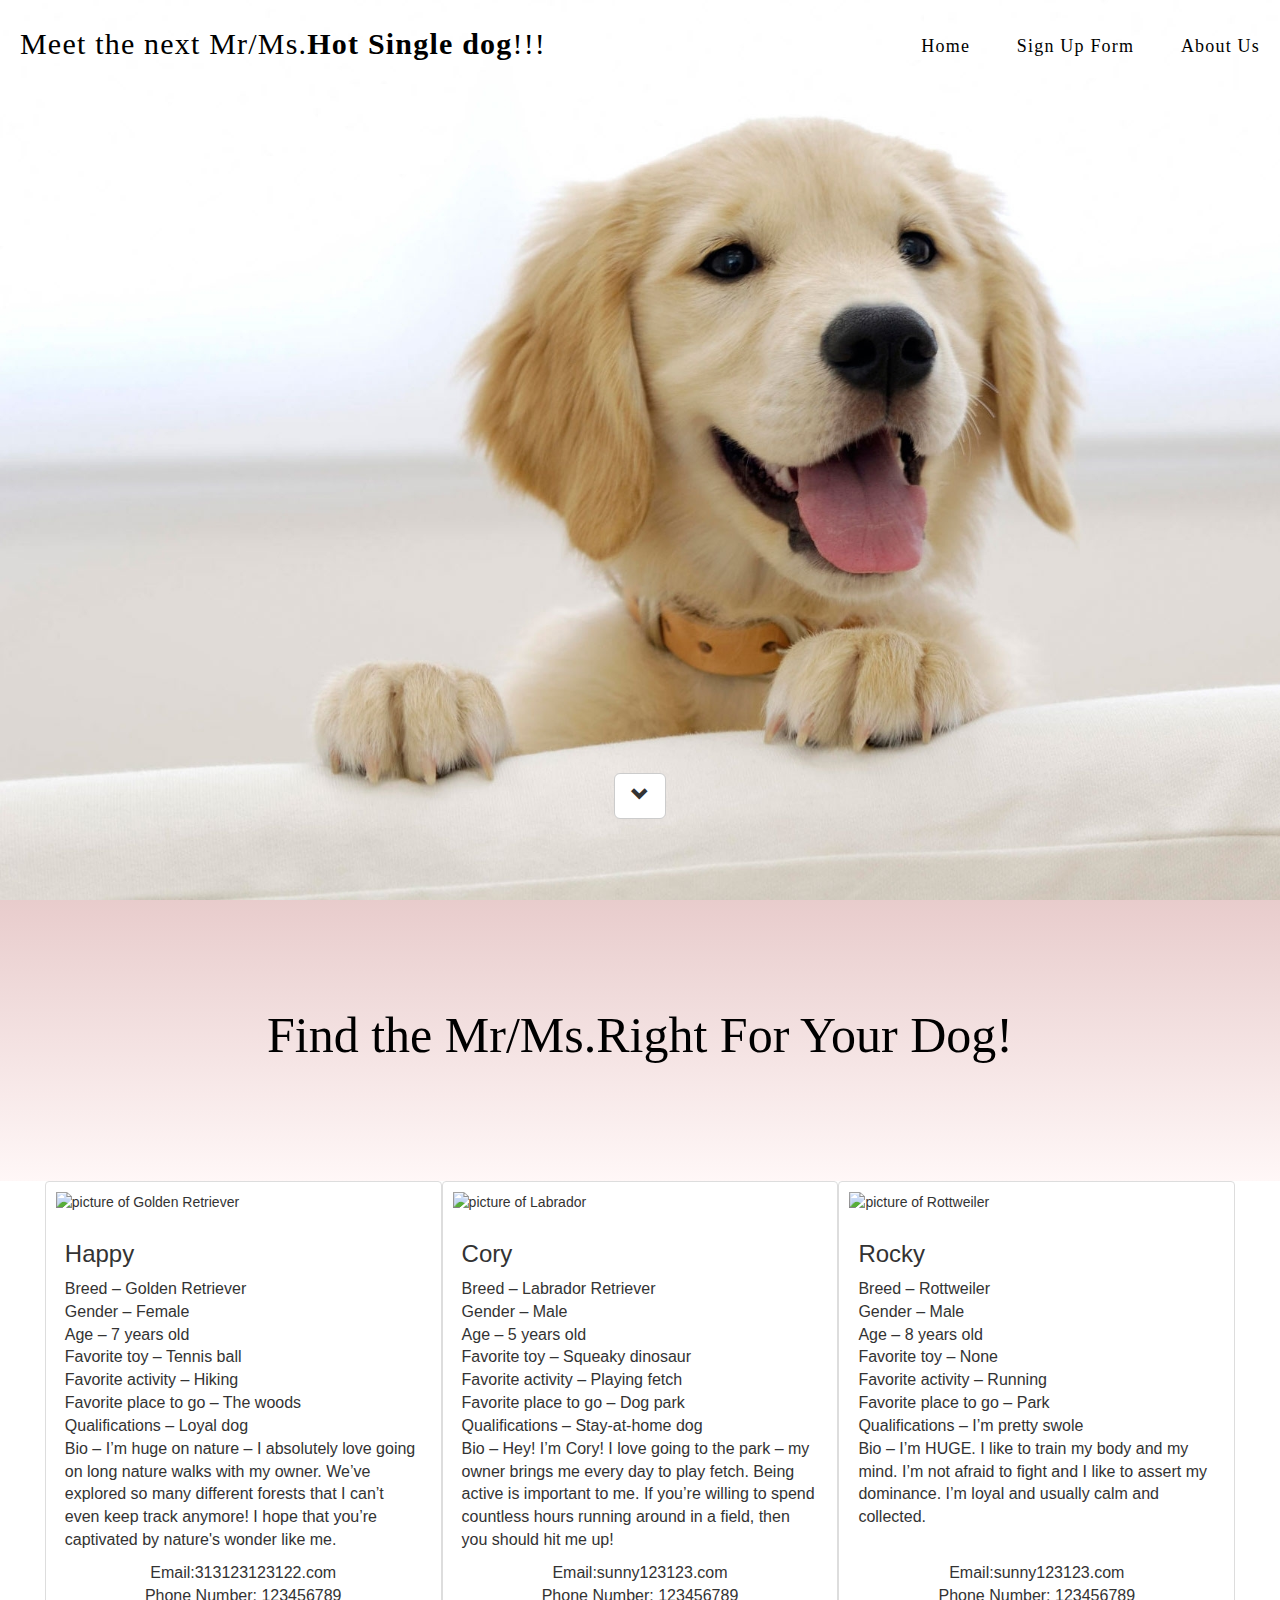
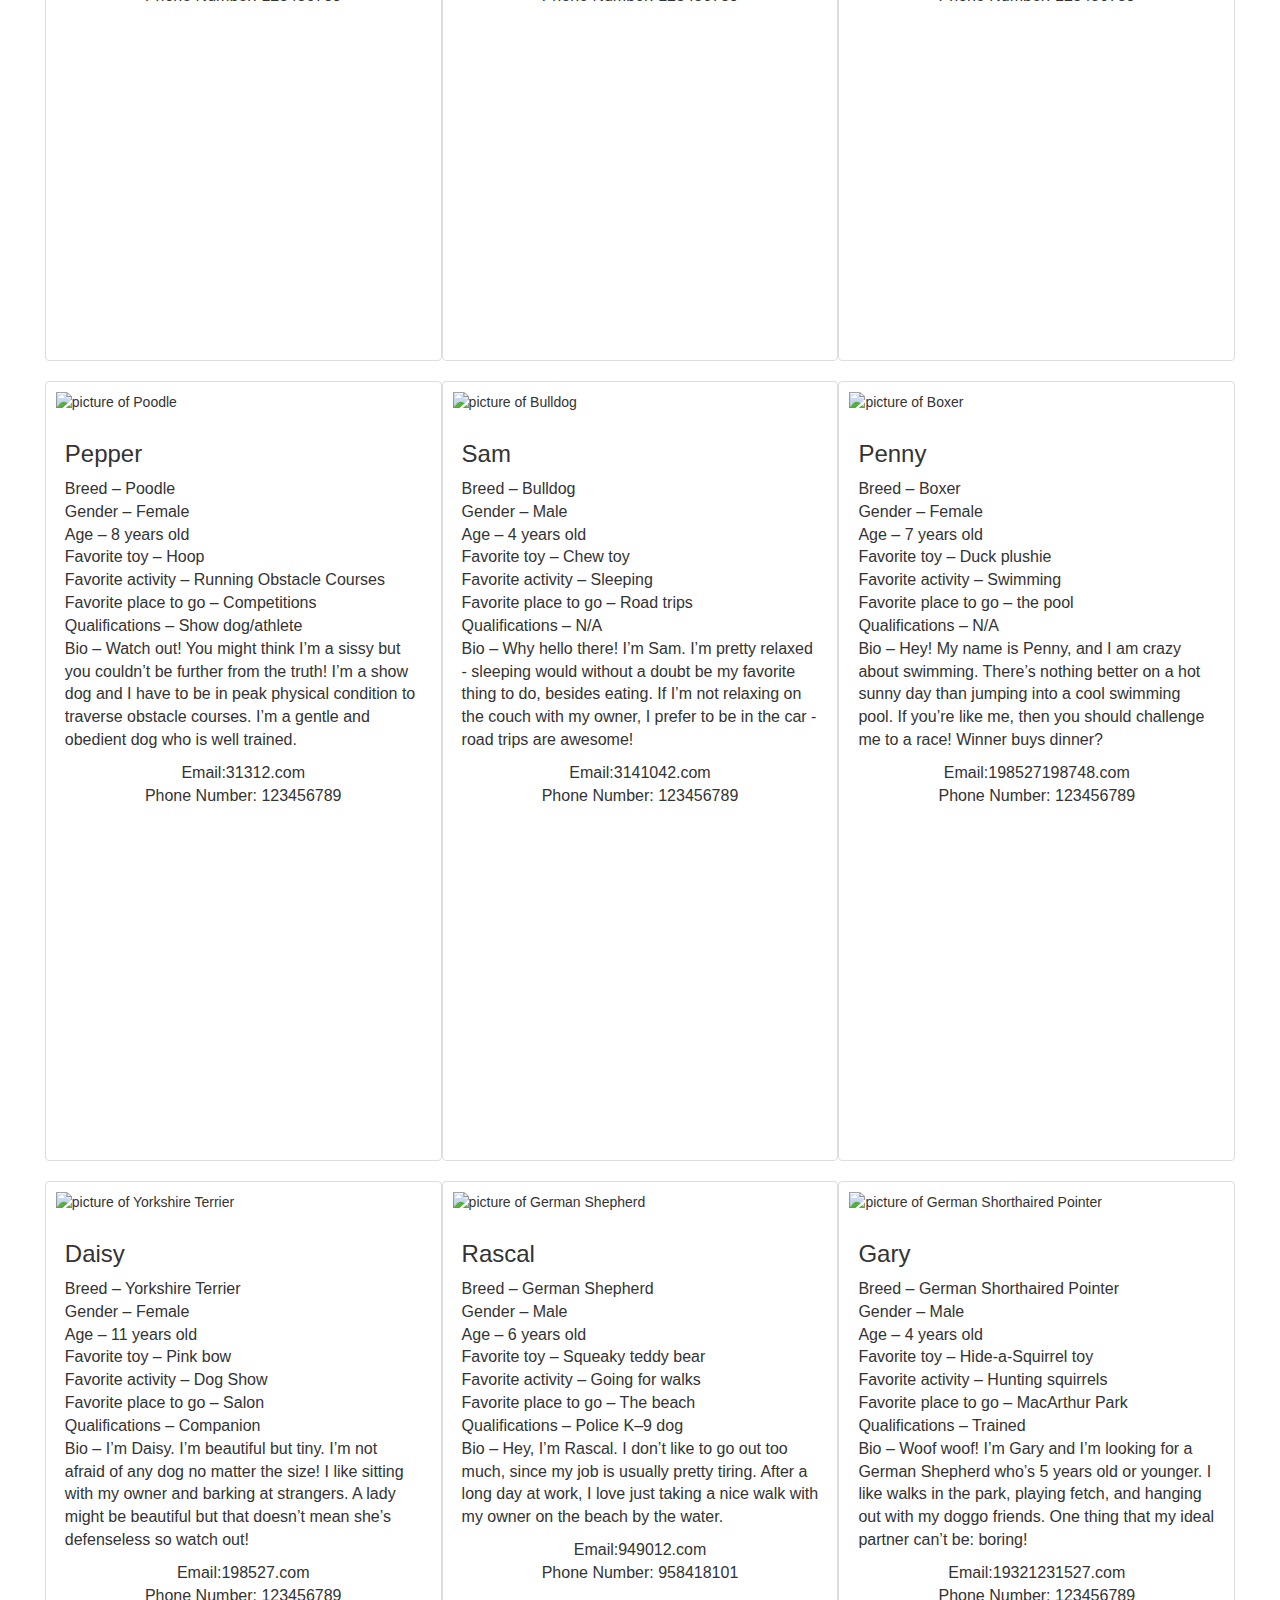
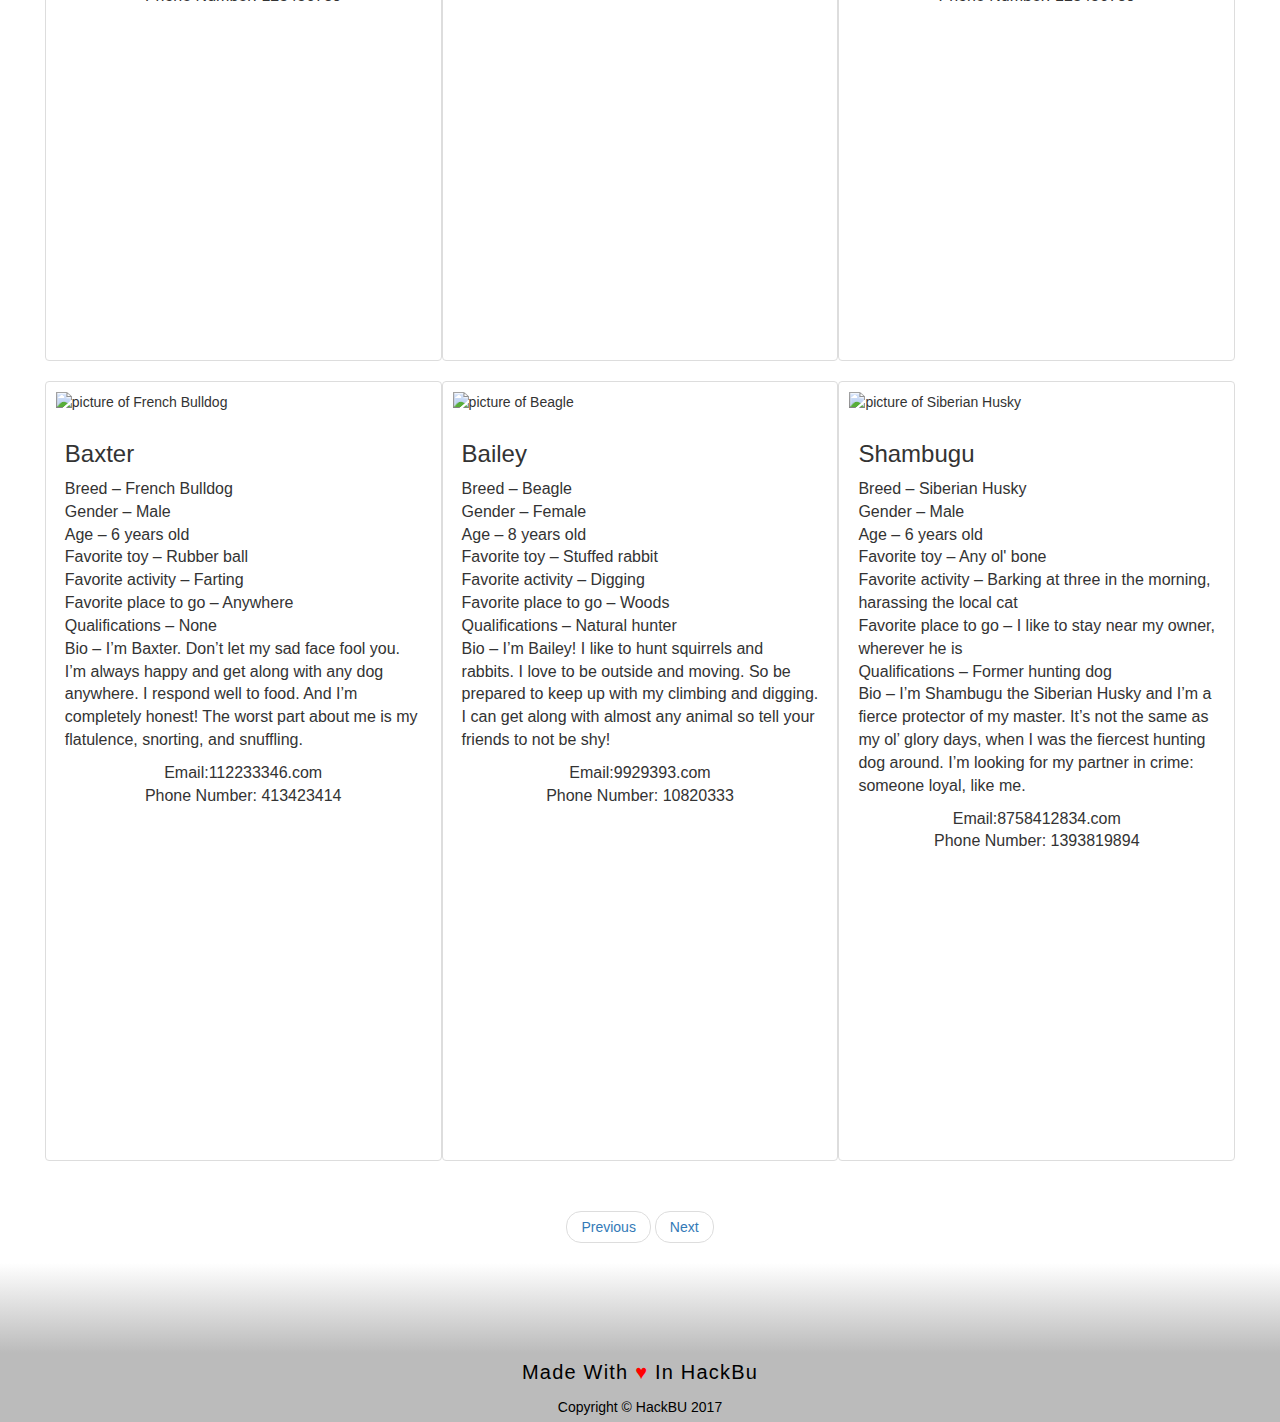
==== commit 147fe005: "123131" ====
--- a/index.html
+++ b/index.html
@@ -23,7 +23,7 @@
 		<p class="subtitle">Meet the next Mr/Ms.<strong>Hot Single dog</strong>!!!</p>
 		<nav class="site-nav">
 			<div class="links">
-				<a href="#" class="page-link">Home</a>
+				<a href="index.html" class="page-link">Home</a>
 				<a href="form.html" class="page-link">Sign Up Form</a>
 				<a href="about.html" class="page-link">About Us</a>
 			</div>
@@ -108,6 +108,7 @@
 						<br> Qualifications – I’m pretty swole
 						<br> Bio – I’m HUGE. I like to train my body and my mind. I’m not afraid to fight and I like to assert my dominance. I’m loyal and usually calm and collected.
 						<br>
+						<br>
 					</p>
 					<p class="contactInfo">
 						Email:sunny123123.com
@@ -121,11 +122,11 @@
 				<img src="https://s-media-cache-ak0.pinimg.com/originals/1d/28/1f/1d281f063d6969f267375cc4100c6e5c.jpg" alt="picture of Poodle">
 				<div class="caption">
 					<h3>Pepper</h3>
-					<p> Breed - Poodle
-						<br> Gender - Female
-						<br> Age - 8 years old
+					<p> Breed – Poodle
+						<br> Gender – Female
+						<br> Age – 8 years old
 						<br> Favorite toy – Hoop
-						<br> Favorite activity - Running Obstacle Courses
+						<br> Favorite activity – Running Obstacle Courses
 						<br> Favorite place to go – Competitions
 						<br> Qualifications – Show dog/athlete
 						<br> Bio – Watch out! You might think I’m a sissy but you couldn’t be further from the truth! I’m a show dog and I have to be in peak physical condition to traverse obstacle courses. I’m a gentle and obedient dog who is well trained.
@@ -143,9 +144,9 @@
 				<div class="caption">
 					<h3>Sam</h3>
 					<p>
-						Breed - Bulldog
-						<br> Gender - Male
-						<br> Age - 4 years old
+						Breed – Bulldog
+						<br> Gender – Male
+						<br> Age – 4 years old
 						<br> Favorite toy – Chew toy
 						<br> Favorite activity – Sleeping
 						<br> Favorite place to go – Road trips
@@ -167,13 +168,13 @@
 					<h3>Penny</h3>
 					<p>
 						Breed – Boxer
-						<br> Gender - Female
-						<br> Age - 7 years old
+						<br> Gender – Female
+						<br> Age – 7 years old
 						<br> Favorite toy – Duck plushie
 						<br> Favorite activity – Swimming
 						<br> Favorite place to go – the pool
 						<br> Qualifications – N/A
-						<br> Bio – Hey! My name is Penny, and I am crazy about swimming. There’s nothing better on a hot sunny day than jumping into a cool swimming pool. If you’re like me, then you should challenge me to a race! Winner buys dinner? :)
+						<br> Bio – Hey! My name is Penny, and I am crazy about swimming. There’s nothing better on a hot sunny day than jumping into a cool swimming pool. If you’re like me, then you should challenge me to a race! Winner buys dinner?
 					</p>
 					<p class="contactInfo">
 						Email:198527198748.com
@@ -189,10 +190,10 @@
 					<h3>Daisy</h3>
 					<p>
 						Breed – Yorkshire Terrier
-						<br> Gender - Female
-						<br> Age - 11 years old
+						<br> Gender – Female
+						<br> Age – 11 years old
 						<br> Favorite toy – Pink bow
-						<br> Favorite activity - Dog Show
+						<br> Favorite activity – Dog Show
 						<br> Favorite place to go – Salon
 						<br> Qualifications – Companion
 						<br> Bio – I’m Daisy. I’m beautiful but tiny. I’m not afraid of any dog no matter the size! I like sitting with my owner and barking at strangers. A lady might be beautiful but that doesn’t mean she’s defenseless so watch out!
@@ -212,12 +213,12 @@
 					<h3>Rascal</h3>
 					<p>
 						Breed – German Shepherd
-						<br> Gender - Male
+						<br> Gender – Male
 						<br> Age – 6 years old
 						<br> Favorite toy – Squeaky teddy bear
-						<br> Favorite activity - Going for walks
+						<br> Favorite activity – Going for walks
 						<br> Favorite place to go – The beach
-						<br> Qualifications – Police K-9 dog
+						<br> Qualifications – Police K–9 dog
 						<br> Bio – Hey, I’m Rascal.  I don’t like to go out too much, since my job is usually pretty tiring.  After a long day at work, I love just taking a nice walk with my owner on the beach by the water.
 					</p>
 					<p class="contactInfo">
@@ -234,14 +235,14 @@
 				<div class="caption">
 					<h3>Gary</h3>
 					<p>
-						Breed - German Shorthaired Pointer
-						<br> Gender - Male
-						<br> Age - 4 years old
-						<br> Favorite toy - Hide-a-Squirrel toy
-						<br> Favorite activity - Hunting squirrels
-						<br> Favorite place to go - MacArthur Park
-						<br> Qualifications - Trained
-						<br> Bio - Woof woof! I’m Gary and I’m looking for a German Shepherd who’s 5 years old or younger.  I like walks in the park, playing fetch, and hanging out with my doggo friends. One thing that my ideal partner can’t be: boring!
+						Breed – German Shorthaired Pointer
+						<br> Gender – Male
+						<br> Age – 4 years old
+						<br> Favorite toy – Hide-a-Squirrel toy
+						<br> Favorite activity – Hunting squirrels
+						<br> Favorite place to go – MacArthur Park
+						<br> Qualifications – Trained
+						<br> Bio – Woof woof! I’m Gary and I’m looking for a German Shepherd who’s 5 years old or younger.  I like walks in the park, playing fetch, and hanging out with my doggo friends. One thing that my ideal partner can’t be: boring!
 						<br>
 					</p>
 					<p class="contactInfo">
@@ -257,14 +258,14 @@
 				<div class="caption">
 					<h3>Baxter</h3>
 					<p>
-						Breed - French Bulldog
-						<br> Gender - Male
-						<br> Age - 6 years old
-						<br> Favorite toy - Rubber ball
-						<br> Favorite activity - Farting
-						<br> Favorite place to go - Anywhere
-						<br> Qualifications - None
-						<br> Bio - I’m Baxter. Don’t let my sad face fool you. I’m always happy and get along with any dog anywhere. I respond well to food. And I’m completely honest! The worst part about me is my flatulence, snorting, and snuffling.
+						Breed – French Bulldog
+						<br> Gender – Male
+						<br> Age – 6 years old
+						<br> Favorite toy – Rubber ball
+						<br> Favorite activity – Farting
+						<br> Favorite place to go – Anywhere
+						<br> Qualifications – None
+						<br> Bio – I’m Baxter. Don’t let my sad face fool you. I’m always happy and get along with any dog anywhere. I respond well to food. And I’m completely honest! The worst part about me is my flatulence, snorting, and snuffling.
 						<br>
 					</p>
 					<p class="contactInfo">
@@ -280,14 +281,14 @@
 				<div class="caption">
 					<h3>Bailey</h3>
 					<p>
-						Breed - Beagle
-						<br> Gender - Female
-						<br> Age - 8 years old
-						<br> Favorite toy - Stuffed rabbit
-						<br> Favorite activity - Digging
-						<br> Favorite place to go - Woods
-						<br> Qualifications - Natural hunter
-						<br> Bio - I’m Bailey! I like to hunt squirrels and rabbits. I love to be outside and moving. So be prepared to keep up with my climbing and digging. I can get along with almost any animal so tell your friends to not be shy!
+						Breed – Beagle
+						<br> Gender – Female
+						<br> Age – 8 years old
+						<br> Favorite toy – Stuffed rabbit
+						<br> Favorite activity – Digging
+						<br> Favorite place to go – Woods
+						<br> Qualifications – Natural hunter
+						<br> Bio – I’m Bailey! I like to hunt squirrels and rabbits. I love to be outside and moving. So be prepared to keep up with my climbing and digging. I can get along with almost any animal so tell your friends to not be shy!
 						<br>
 					</p>
 					<p class="contactInfo">
@@ -303,14 +304,14 @@
 				<div class="caption">
 					<h3>Shambugu</h3>
 					<p>
-						Breed - Siberian Husky
-						<br> Gender - Male
-						<br> Age - 6 years old
-						<br> Favorite toy - Any ol' bone
-						<br> Favorite activity - Barking at three in the morning, harassing the local cat
-						<br> Favorite place to go - I like to stay near my owner, wherever he is
-						<br> Qualifications - Former hunting dog
-						<br> Bio - I’m Shambugu the Siberian Husky and I’m a fierce protector of my master. It’s not the same as my ol’ glory days, when I was the fiercest hunting dog around. I’m looking for my partner in crime: someone loyal, like me.
+						Breed – Siberian Husky
+						<br> Gender – Male
+						<br> Age – 6 years old
+						<br> Favorite toy – Any ol' bone
+						<br> Favorite activity – Barking at three in the morning, harassing the local cat
+						<br> Favorite place to go – I like to stay near my owner, wherever he is
+						<br> Qualifications – Former hunting dog
+						<br> Bio – I’m Shambugu the Siberian Husky and I’m a fierce protector of my master. It’s not the same as my ol’ glory days, when I was the fiercest hunting dog around. I’m looking for my partner in crime: someone loyal, like me.
 						<br>
 					</p>
 					<p class="contactInfo">
--- a/main.css
+++ b/main.css
@@ -27,6 +27,7 @@
 }
 
 .site-nav .page-link {
+	text-decoration: none;
 	font-family: helvectica;
 	margin: 20px;
 	font-size: 18px;
